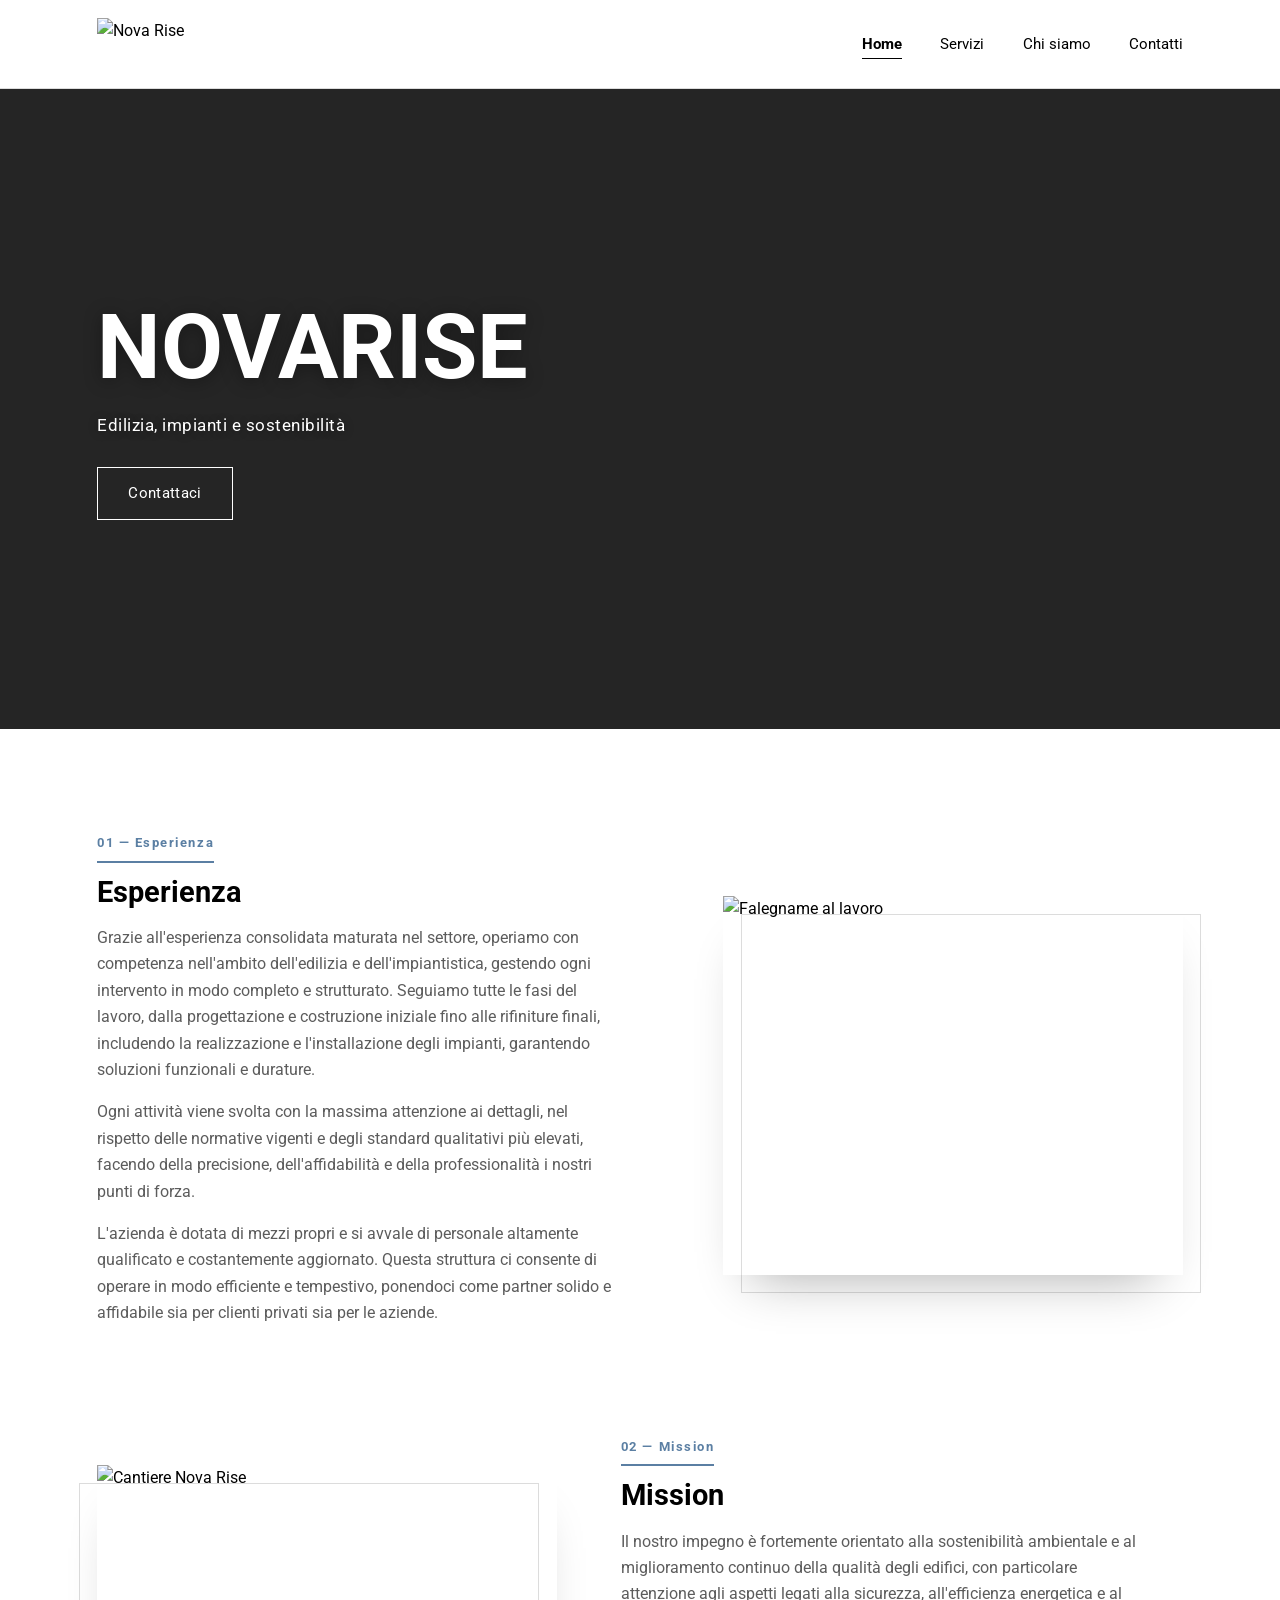
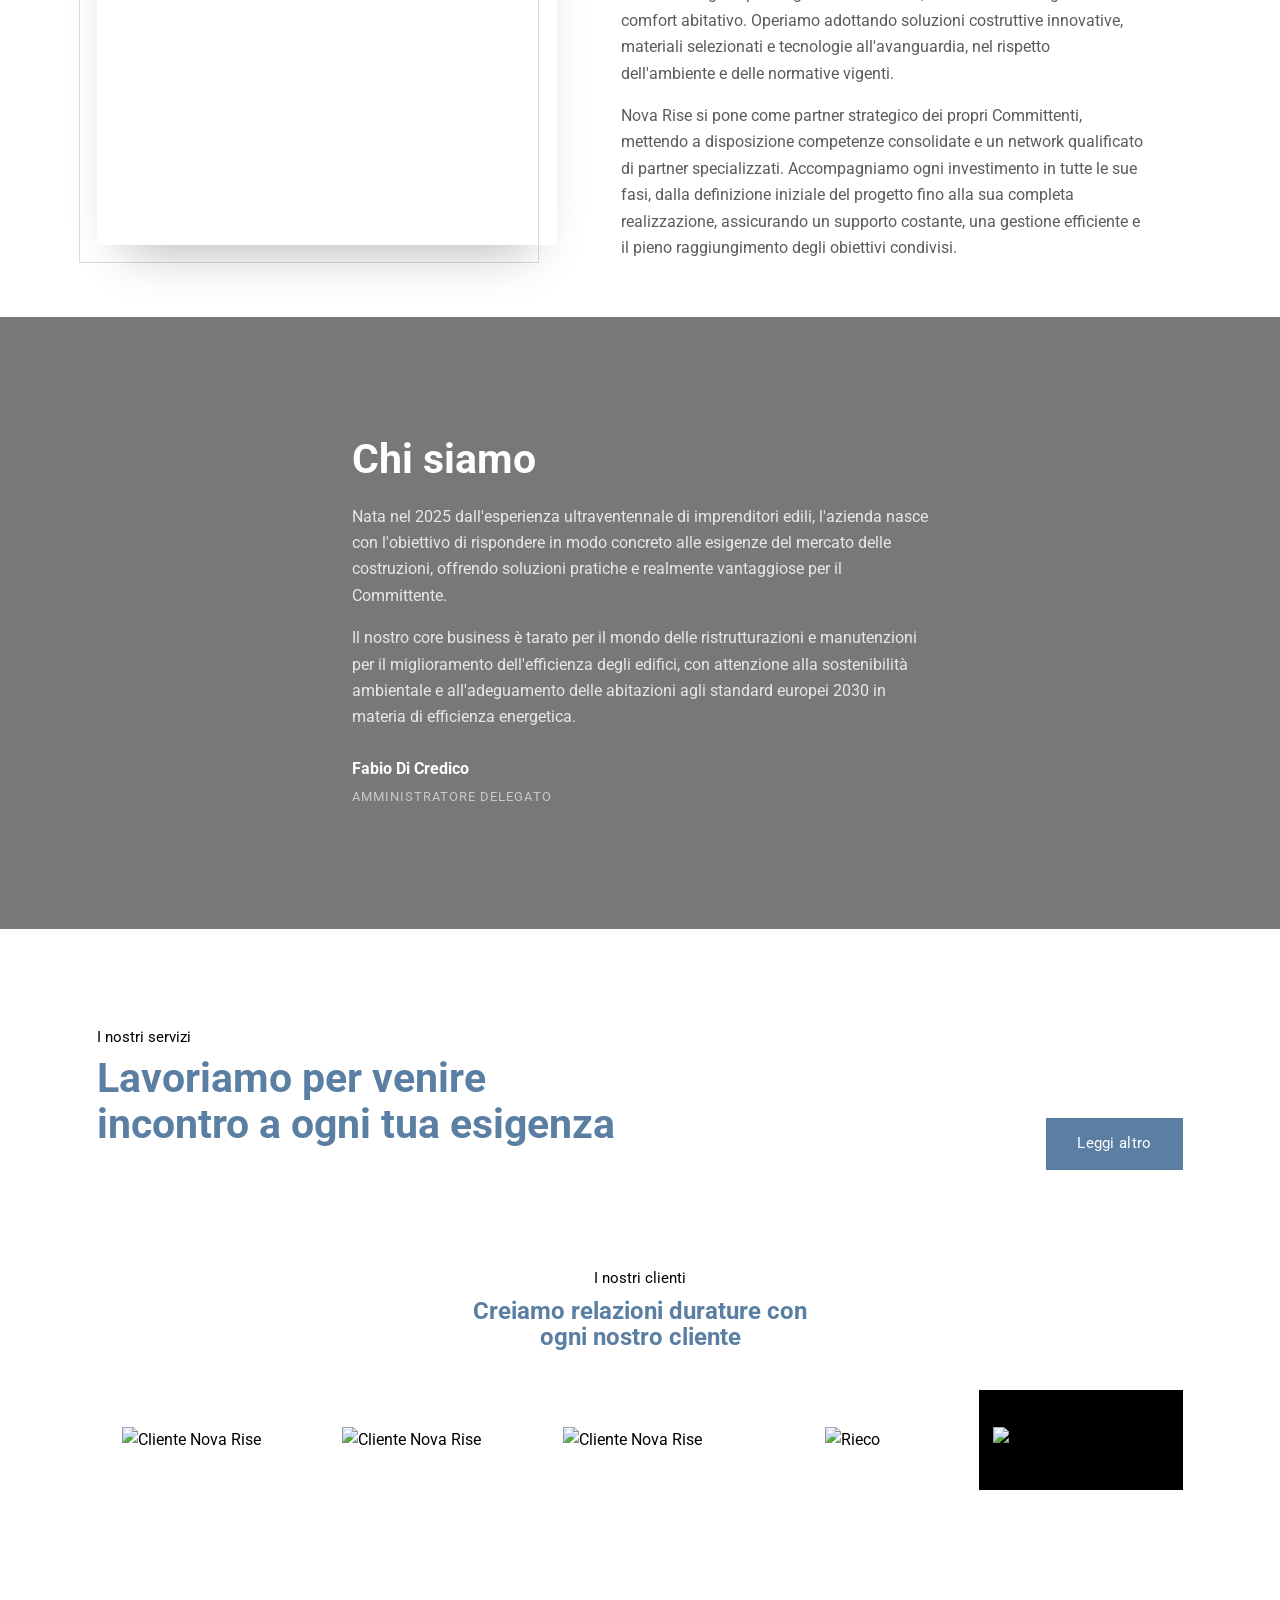
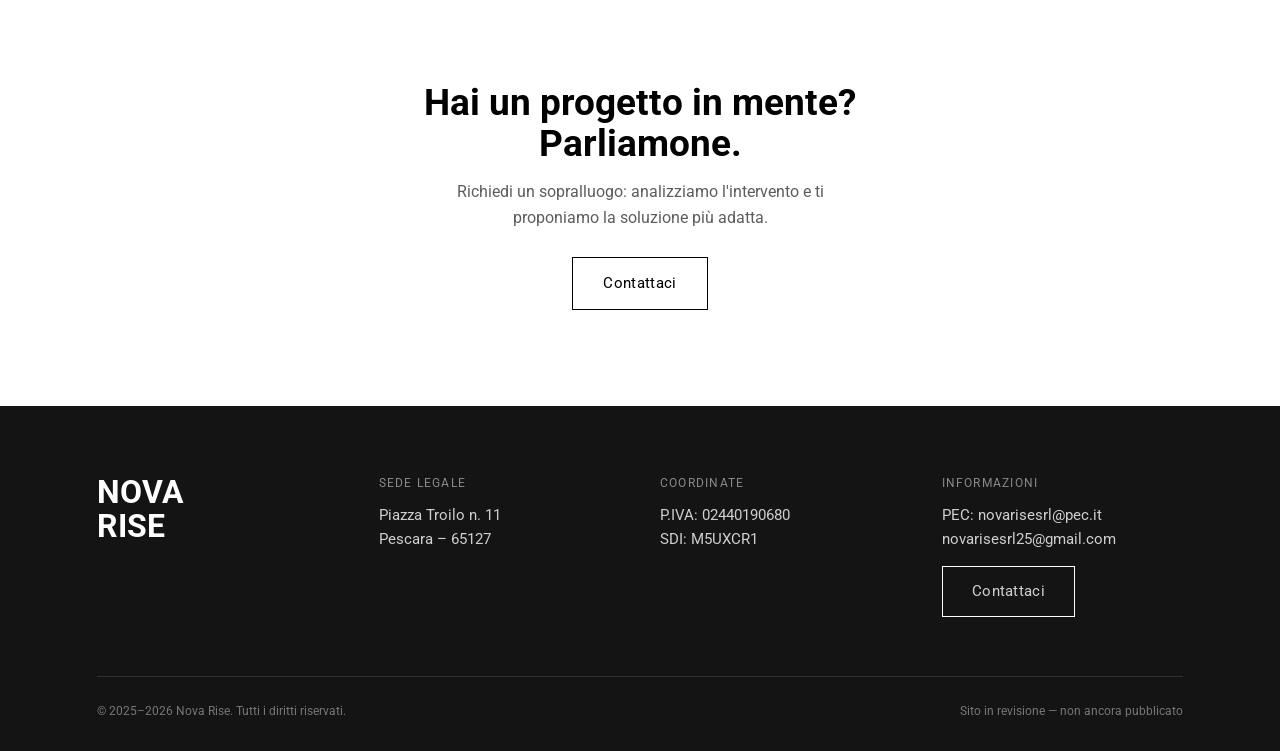
==== index.html @ 77ae51e1 "Estetica piu' curata per Esperienza/Mission: cornice, proporzioni uniformi, numerazione" ====
<!doctype html>
<html lang="it">
<head>
<meta charset="UTF-8">
<meta name="viewport" content="width=device-width, initial-scale=1">
<title>Nova Rise | Edilizia, impianti e sostenibilità</title>
<meta name="description" content="Nova Rise: edilizia, impiantistica e sostenibilità a Pescara. Costruzione, ristrutturazione ed efficientamento energetico per privati e aziende.">
<link rel="preconnect" href="https://fonts.googleapis.com">
<link rel="preconnect" href="https://fonts.gstatic.com" crossorigin>
<link href="https://fonts.googleapis.com/css2?family=Roboto:wght@400;500;700&display=swap" rel="stylesheet">
<link rel="stylesheet" href="style.css">
</head>
<body>

<header class="site-header">
  <div class="wrap">
    <a href="index.html" class="brand">
      <img src="https://static.wixstatic.com/media/a6a4cc_e9c2928d46764fc4b560f82ec522a209~mv2.png" alt="Nova Rise">
    </a>
    <button class="nav-toggle" aria-label="Apri menu" aria-expanded="false"><span></span></button>
    <nav class="main-nav">
      <ul>
        <li><a href="index.html" aria-current="page">Home</a></li>
        <li><a href="servizi.html">Servizi</a></li>
        <li><a href="chi-siamo.html">Chi siamo</a></li>
        <li><a href="contatti.html">Contatti</a></li>
      </ul>
    </nav>
  </div>
</header>

<section class="hero">
  <video class="hero-video" autoplay muted loop playsinline poster="https://static.wixstatic.com/media/a6a4cc_ccb86c4d4a0f4847afae18708a1dad90f000.jpg">
    <source src="https://video.wixstatic.com/video/a6a4cc_ccb86c4d4a0f4847afae18708a1dad90/1080p/mp4/file.mp4" type="video/mp4">
  </video>
  <div class="wrap reveal">
    <h1>Novarise</h1>
    <p class="lede">Edilizia, impianti e sostenibilità</p>
    <div class="cta-row">
      <a href="contatti.html" class="btn">Contattaci</a>
    </div>
  </div>
</section>

<section class="split-wrap">
  <div class="wrap">
    <div class="split reveal">
      <div class="split-copy">
        <span class="split-index">01 — Esperienza</span>
        <h2>Esperienza</h2>
        <p>Grazie all'esperienza consolidata maturata nel settore, operiamo con competenza nell'ambito dell'edilizia e dell'impiantistica, gestendo ogni intervento in modo completo e strutturato. Seguiamo tutte le fasi del lavoro, dalla progettazione e costruzione iniziale fino alle rifiniture finali, includendo la realizzazione e l'installazione degli impianti, garantendo soluzioni funzionali e durature.</p>
        <p>Ogni attività viene svolta con la massima attenzione ai dettagli, nel rispetto delle normative vigenti e degli standard qualitativi più elevati, facendo della precisione, dell'affidabilità e della professionalità i nostri punti di forza.</p>
        <p>L'azienda è dotata di mezzi propri e si avvale di personale altamente qualificato e costantemente aggiornato. Questa struttura ci consente di operare in modo efficiente e tempestivo, ponendoci come partner solido e affidabile sia per clienti privati sia per le aziende.</p>
      </div>
      <div class="split-media">
        <img src="https://static.wixstatic.com/media/9ca58cf2de1745e4a1a47f52a3de3609.jpg" alt="Falegname al lavoro" loading="lazy">
      </div>
    </div>
    <div class="split reverse reveal">
      <div class="split-copy">
        <span class="split-index">02 — Mission</span>
        <h2>Mission</h2>
        <p>Il nostro impegno è fortemente orientato alla sostenibilità ambientale e al miglioramento continuo della qualità degli edifici, con particolare attenzione agli aspetti legati alla sicurezza, all'efficienza energetica e al comfort abitativo. Operiamo adottando soluzioni costruttive innovative, materiali selezionati e tecnologie all'avanguardia, nel rispetto dell'ambiente e delle normative vigenti.</p>
        <p>Nova Rise si pone come partner strategico dei propri Committenti, mettendo a disposizione competenze consolidate e un network qualificato di partner specializzati. Accompagniamo ogni investimento in tutte le sue fasi, dalla definizione iniziale del progetto fino alla sua completa realizzazione, assicurando un supporto costante, una gestione efficiente e il pieno raggiungimento degli obiettivi condivisi.</p>
      </div>
      <div class="split-media">
        <img src="https://static.wixstatic.com/media/a6a4cc_9404ad7771844ecb83a3615e6d039e3c~mv2.jpg" alt="Cantiere Nova Rise" loading="lazy">
      </div>
    </div>
  </div>
</section>

<section class="feature-photo" style="background-image:url('https://static.wixstatic.com/media/c837a6_eb05560eb8764160936d511f9cb1af73~mv2.jpg');">
  <div class="wrap reveal">
    <h2>Chi siamo</h2>
    <p>Nata nel 2025 dall'esperienza ultraventennale di imprenditori edili, l'azienda nasce con l'obiettivo di rispondere in modo concreto alle esigenze del mercato delle costruzioni, offrendo soluzioni pratiche e realmente vantaggiose per il Committente.</p>
    <p>Il nostro core business è tarato per il mondo delle ristrutturazioni e manutenzioni per il miglioramento dell'efficienza degli edifici, con attenzione alla sostenibilità ambientale e all'adeguamento delle abitazioni agli standard europei 2030 in materia di efficienza energetica.</p>
    <div class="signature">
      <span class="name">Fabio Di Credico</span>
      <span class="role">Amministratore Delegato</span>
    </div>
  </div>
</section>

<section>
  <div class="wrap reveal">
    <div class="section-head-row">
      <div class="section-head">
        <p class="eyebrow-label">I nostri servizi</p>
        <h2 class="heading-blue">Lavoriamo per venire incontro a ogni tua esigenza</h2>
      </div>
      <a href="servizi.html" class="btn btn-blue">Leggi altro</a>
    </div>
  </div>
</section>

<section style="padding-top:0; text-align:center;">
  <div class="wrap reveal">
    <p class="eyebrow-label">I nostri clienti</p>
    <h2 class="heading-blue" style="margin:0 auto 1.6em;">Creiamo relazioni durature con ogni nostro cliente</h2>
    <div class="clients-row">
      <div class="client-logo"><img src="https://static.wixstatic.com/media/a6a4cc_248277e8c84a4498a6c83b224e5c8892~mv2.png" alt="Cliente Nova Rise" loading="lazy"></div>
      <div class="client-logo"><img src="https://static.wixstatic.com/media/a6a4cc_f1ad9183816f40d7a142a573e03d1f6f~mv2.png" alt="Cliente Nova Rise" loading="lazy"></div>
      <div class="client-logo"><img src="https://static.wixstatic.com/media/a6a4cc_f2eac14b29454160b88752246894a4b5~mv2.png" alt="Cliente Nova Rise" loading="lazy"></div>
      <div class="client-logo"><img src="https://static.wixstatic.com/media/a6a4cc_2c6eab89b8d04f1dba37502bc6636712~mv2.png" alt="Rieco" loading="lazy"></div>
      <div class="client-logo" style="background:#000; padding:8px;"><img src="https://static.wixstatic.com/media/a6a4cc_edb9b06f40254c2ca8b006fa8c5c20a1~mv2.png" alt="Mastino System Verux" loading="lazy"></div>
    </div>
  </div>
</section>

<section class="cta-band">
  <div class="wrap reveal">
    <h2>Hai un progetto in mente? Parliamone.</h2>
    <p>Richiedi un sopralluogo: analizziamo l'intervento e ti proponiamo la soluzione più adatta.</p>
    <a href="contatti.html" class="btn">Contattaci</a>
  </div>
</section>

<footer class="site-footer">
  <div class="wrap">
    <div class="foot-top">
      <div>
        <p class="wordmark">NOVA<br>RISE</p>
      </div>
      <div>
        <h4>Sede legale</h4>
        <p>Piazza Troilo n. 11<br>Pescara – 65127</p>
      </div>
      <div>
        <h4>Coordinate</h4>
        <p>P.IVA: 02440190680<br>SDI: M5UXCR1</p>
      </div>
      <div>
        <h4>Informazioni</h4>
        <p><a href="mailto:novarisesrl@pec.it">PEC: novarisesrl@pec.it</a><br>
        <a href="mailto:novarisesrl25@gmail.com">novarisesrl25@gmail.com</a></p>
        <p style="margin-top:1em;"><a href="contatti.html" class="btn btn-light">Contattaci</a></p>
      </div>
    </div>
    <div class="bottom">
      <span>© 2025–2026 Nova Rise. Tutti i diritti riservati.</span>
      <span>Sito in revisione — non ancora pubblicato</span>
    </div>
  </div>
</footer>

<script src="script.js"></script>
</body>
</html>
---- style.css ----
/* =========================================================
   NOVA RISE — replica fedele dello stile del sito Wix originale
   Bianco/nero, fotografico, bottoni outline sottili
   ========================================================= */
:root{
  --bg:      #FFFFFF;
  --dark:    #141414;   /* sezioni fotografiche scure / footer */
  --ink:     #000000;
  --gray:    #5c5c5c;
  --gray-lt: #8c8c8c;
  --line:    #000000;
  --line-lt: #dcdcdc;
  --blue:    #5b7fa3;

  --font: 'Roboto', Arial, Helvetica, sans-serif;
  --maxw: 1150px;
}

*{box-sizing:border-box;}
html{scroll-behavior:smooth;}
body{
  margin:0;
  background:var(--bg);
  color:var(--ink);
  font-family:var(--font);
  font-size:16px;
  line-height:1.65;
  -webkit-font-smoothing:antialiased;
}
img{max-width:100%;display:block;}
a{color:inherit;}
h1,h2,h3,h4{
  font-family:var(--font);
  font-weight:700;
  line-height:1.12;
  margin:0 0 .5em;
}
p{margin:0 0 1em; color:var(--gray);}
.wrap{max-width:var(--maxw);margin:0 auto;padding:0 32px;}

@media (prefers-reduced-motion: reduce){
  html{scroll-behavior:auto;}
  *{animation-duration:.001ms !important; transition-duration:.001ms !important;}
}

/* ---------- buttons (thin outline, no radius) ---------- */
.btn{
  display:inline-block;
  font-family:var(--font);
  font-size:.95rem;
  text-decoration:none;
  padding:.85em 2em;
  border:1px solid var(--ink);
  color:var(--ink);
  background:transparent;
  letter-spacing:.02em;
  transition:background .2s ease, color .2s ease;
}
.btn:hover{background:var(--ink); color:#fff;}
.btn-light{border-color:#fff; color:#fff;}
.btn-light:hover{background:#fff; color:var(--ink);}

/* ---------- header ---------- */
.site-header{
  position:sticky; top:0; z-index:50;
  background:#fff;
  border-bottom:1px solid var(--line-lt);
}
.site-header .wrap{
  display:flex; align-items:center; justify-content:space-between;
  height:88px;
}
.brand{display:flex; align-items:center; text-decoration:none;}
.brand img{height:52px; width:auto;}

nav.main-nav ul{
  list-style:none; display:flex; gap:2.4em; margin:0; padding:0;
}
nav.main-nav a{
  text-decoration:none;
  font-size:.95rem;
  color:var(--ink);
  position:relative;
  padding-bottom:4px;
}
nav.main-nav a[aria-current="page"]{ font-weight:700; }
nav.main-nav a::after{
  content:"";
  position:absolute; left:0; right:100%; bottom:-2px; height:1px;
  background:var(--ink);
  transition:right .25s ease;
}
nav.main-nav a:hover::after,
nav.main-nav a[aria-current="page"]::after{ right:0; }

.nav-toggle{
  display:none;
  background:none;border:1px solid var(--line-lt);
  width:44px;height:44px;
  align-items:center;justify-content:center;
  cursor:pointer;
}
.nav-toggle span,.nav-toggle span::before,.nav-toggle span::after{
  content:"";display:block;width:20px;height:1.5px;background:var(--ink);
  position:relative;
}
.nav-toggle span::before{position:absolute; top:-6px;}
.nav-toggle span::after{position:absolute; top:6px;}

@media (max-width:860px){
  nav.main-nav{
    position:fixed; inset:88px 0 0 0; background:#fff;
    transform:translateY(-110%); transition:transform .28s ease;
    padding:2em 32px; border-top:1px solid var(--line-lt);
  }
  nav.main-nav.open{transform:translateY(0);}
  nav.main-nav ul{flex-direction:column; gap:1.6em;}
  nav.main-nav a{font-size:1.15rem;}
  .nav-toggle{display:flex;}
}

/* ---------- hero (video, text overlay) ---------- */
.hero{
  position:relative;
  min-height:640px;
  display:flex; align-items:center;
  overflow:hidden;
  background:#333 center/cover;
}
.hero-video{
  position:absolute; inset:0; width:100%; height:100%;
  object-fit:cover; z-index:0;
}
.hero::after{
  content:"";
  position:absolute; inset:0;
  background:rgba(0,0,0,.28);
  z-index:1;
}
.hero .wrap{position:relative; z-index:2; width:100%;}
.hero h1{
  font-size:clamp(2.8rem,7vw,6.5rem);
  text-transform:uppercase;
  margin-bottom:.15em;
  color:#fff;
  text-shadow:0 2px 18px rgba(0,0,0,.35);
}
.hero .lede{
  color:#fff;
  font-size:1.05rem;
  letter-spacing:.03em;
  max-width:40ch;
  margin-bottom:1.6em;
  text-shadow:0 1px 10px rgba(0,0,0,.35);
}
.hero .cta-row{display:flex; gap:1em; flex-wrap:wrap;}
.hero .btn{border-color:#fff; color:#fff;}
.hero .btn:hover{background:#fff; color:var(--ink);}

/* ---------- section shell ---------- */
section{padding:96px 0;}
.section-head{max-width:60ch; margin-bottom:1.4em;}
.section-head h2{font-size:clamp(1.9rem,3.2vw,2.6rem);}

/* two-col text + photo (Esperienza / Mission) */
.split-wrap{padding:100px 0 40px;}
.split{
  display:grid; grid-template-columns:1.1fr .9fr; gap:64px; align-items:center;
  margin-bottom:90px;
}
.split:last-child{margin-bottom:0;}
.split.reverse{grid-template-columns:.9fr 1.1fr;}
.split.reverse .split-copy{order:2;}
.split.reverse .split-media{order:1;}
.split-copy .split-index{
  display:inline-block; font-size:.8rem; letter-spacing:.12em; color:var(--blue);
  font-weight:700; margin-bottom:1em;
  padding-bottom:.6em; border-bottom:2px solid var(--blue);
}
.split-copy h2{font-size:1.8rem; margin-bottom:.6em;}
.split-copy p{max-width:58ch;}
.split-media{position:relative;}
.split-media::before{
  content:"";
  position:absolute;
  top:18px; left:18px; right:-18px; bottom:-18px;
  border:1px solid var(--line-lt);
  z-index:0;
}
.split.reverse .split-media::before{ left:-18px; right:18px; }
.split-media img{
  position:relative; z-index:1;
  width:100%;
  aspect-ratio:4/3.3;
  object-fit:cover;
  box-shadow:0 30px 50px -28px rgba(0,0,0,.32);
}
@media (max-width:860px){
  .split-media::before{top:14px; left:14px; right:-14px; bottom:-14px;}
  .split.reverse .split-media::before{left:-14px; right:14px;}
}

@media (max-width:860px){
  .split, .split.reverse{grid-template-columns:1fr; gap:28px; margin-bottom:56px;}
  .split.reverse .split-copy, .split.reverse .split-media{order:initial;}
  .split-media img{aspect-ratio:4/3;}
}

/* full-bleed dark photo section (Chi siamo teaser) */
.feature-photo{
  position:relative;
  background-size:cover; background-position:center;
  color:#fff;
  padding:120px 0;
}
.feature-photo::before{
  content:"";
  position:absolute; inset:0;
  background:rgba(10,10,10,.55);
}
.feature-photo .wrap{position:relative; z-index:2; max-width:640px;}
.feature-photo h2{color:#fff; font-size:clamp(1.9rem,3.2vw,2.6rem);}
.feature-photo p{color:#e7e7e7;}
.feature-photo .signature{margin-top:1.6em;}
.feature-photo .signature .name{font-weight:700; display:block;}
.feature-photo .signature .role{font-size:.8rem; letter-spacing:.08em; color:#c9c9c9; text-transform:uppercase;}

/* servizi teaser / list */
.section-head-row{
  display:flex; justify-content:space-between; align-items:flex-end; gap:28px; flex-wrap:wrap;
}
.eyebrow-label{font-size:.95rem; color:var(--ink); margin:0 0 .4em;}
.heading-blue{color:var(--blue); max-width:24ch; margin:0;}
.btn-blue{background:var(--blue); border-color:var(--blue); color:#fff; white-space:nowrap;}
.btn-blue:hover{background:#fff; color:var(--blue);}
.link-more{
  text-decoration:underline; text-underline-offset:4px; font-weight:700; color:var(--ink);
}

.services-list{display:grid; gap:0;}
.services-list .item{
  padding:26px 0; border-top:1px solid var(--line-lt);
}
.services-list .item:last-child{border-bottom:1px solid var(--line-lt);}
.services-list .item .idx{font-size:.8rem; color:var(--gray-lt); display:block; margin-bottom:.4em;}
.services-list .item p{color:var(--ink); max-width:70ch; margin:0;}

/* clienti */
.clients-row{
  display:flex; flex-wrap:wrap; align-items:center; justify-content:space-between; gap:32px; width:100%;
}
.clients-row .client-logo{
  flex:1 1 0;
  min-width:140px;
  height:100px;
  display:flex; align-items:center; justify-content:center;
}
.clients-row .client-logo img{
  max-width:100%; max-height:100%; width:auto; height:auto; object-fit:contain;
}
@media (max-width:760px){
  .clients-row{justify-content:center;}
  .clients-row .client-logo{flex:0 0 auto; width:45%;}
}

/* ---------- team (chi siamo) ---------- */
.team-block{
  display:grid; grid-template-columns:.9fr 1.1fr; gap:60px; align-items:center;
  padding:56px 0; border-top:1px solid var(--line-lt);
}
.team-block:first-of-type{border-top:none;}
.team-block .photo{position:relative;}
.team-block .photo img{width:100%; aspect-ratio:4/3.3; object-fit:cover;}
.team-block .li-badge{
  position:absolute; right:-14px; bottom:-14px;
  width:44px;height:44px; border-radius:50%;
  background:#fff; border:1px solid var(--line-lt);
  display:flex; align-items:center; justify-content:center;
}
.team-block .li-badge img{width:18px; height:18px;}
.team-block .role{font-size:.78rem; letter-spacing:.08em; text-transform:uppercase; color:var(--gray-lt); margin-bottom:.3em;}
.team-block h3{font-size:1.5rem; margin-bottom:.5em;}
.team-block p{max-width:52ch;}
@media (max-width:760px){.team-block{grid-template-columns:1fr; gap:28px;}}

/* ---------- contatti ---------- */
.contact-grid{display:grid; grid-template-columns:.85fr 1.15fr; gap:70px;}
.info-list{list-style:none; margin:1.8em 0 0; padding:0; display:grid; gap:1.5em;}
.info-list .label{display:block; font-size:.78rem; text-transform:uppercase; letter-spacing:.08em; color:var(--gray-lt); margin-bottom:.3em;}
.info-list a{text-decoration:none;}
.info-list a:hover{text-decoration:underline;}

form.contact-form{display:grid; gap:1.6em;}
.form-row{display:grid; grid-template-columns:1fr 1fr; gap:1.6em;}
.contact-form label{font-size:.85rem; color:var(--gray-lt); display:block; margin-bottom:.4em;}
.contact-form input,.contact-form textarea{
  width:100%; border:none; border-bottom:1px solid var(--line-lt); background:transparent;
  padding:.6em 0; font-family:var(--font); font-size:1rem; color:var(--ink);
}
.contact-form input:focus,.contact-form textarea:focus{
  outline:none; border-bottom-color:var(--ink);
}
.contact-form textarea{min-height:110px; resize:vertical;}
.contact-form button{
  justify-self:start; cursor:pointer; font-family:var(--font); font-size:.95rem;
  background:var(--ink); color:#fff; border:1px solid var(--ink);
  padding:.9em 2.4em;
}
.contact-form button:hover{background:#fff; color:var(--ink);}
.form-note{font-size:.82rem; color:var(--gray-lt); margin-top:.6em;}
@media (max-width:760px){.contact-grid{grid-template-columns:1fr;} .form-row{grid-template-columns:1fr;}}

/* ---------- CTA band ---------- */
.cta-band{text-align:center;}
.cta-band h2{font-size:clamp(1.7rem,3vw,2.3rem); max-width:26ch; margin:0 auto .4em;}
.cta-band p{max-width:50ch; margin:0 auto 1.6em;}

/* ---------- footer ---------- */
footer.site-footer{
  background:var(--dark); color:#cfcfcf; padding:70px 0 30px;
}
footer.site-footer .foot-top{
  display:grid; grid-template-columns:1fr 1fr 1fr 1fr; gap:40px; padding-bottom:44px;
  border-bottom:1px solid #333; align-items:start;
}
footer.site-footer .wordmark{font-size:2rem; font-weight:700; color:#fff; line-height:1.05; margin:0;}
footer.site-footer h4{
  font-size:.78rem; text-transform:uppercase; letter-spacing:.1em; color:#8a8a8a; margin-bottom:1em; font-weight:400;
}
footer.site-footer p, footer.site-footer a{color:#cfcfcf; font-size:.92rem; text-decoration:none;}
footer.site-footer a:hover{color:#fff; text-decoration:underline;}
footer.site-footer .bottom{
  display:flex; justify-content:space-between; padding-top:24px; font-size:.78rem; color:#777;
  flex-wrap:wrap; gap:.5em;
}
@media (max-width:860px){footer.site-footer .foot-top{grid-template-columns:1fr 1fr; gap:32px;}}
@media (max-width:520px){footer.site-footer .foot-top{grid-template-columns:1fr;}}

/* ---------- reveal on scroll ---------- */
.reveal{opacity:0; transform:translateY(16px); transition:opacity .6s ease, transform .6s ease;}
.reveal.in{opacity:1; transform:translateY(0);}

/* ---------- inner page hero (no photo) ---------- */
.page-hero{padding:70px 0 40px; border-bottom:1px solid var(--line-lt);}
.page-hero h1{font-size:clamp(2.2rem,4.2vw,3.2rem);}
.page-hero .lede{color:var(--gray); max-width:60ch; font-size:1.05rem;}

/* ---------- servizi: griglia a card con icone ---------- */
.services-section{background:#f5f5f5;}
.services-section .section-head{text-align:center; max-width:none; margin:0 auto 3em;}
.services-grid{
  display:grid; grid-template-columns:repeat(3,1fr); gap:32px;
}
.service-card{
  background:#fff; padding:44px 30px; text-align:center;
  box-shadow:0 1px 3px rgba(0,0,0,.07);
}
.service-card svg{width:52px; height:52px; color:var(--blue); margin:0 auto 22px; display:block;}
.service-card p{color:var(--ink); margin:0; max-width:34ch; margin-left:auto; margin-right:auto;}
@media (max-width:900px){.services-grid{grid-template-columns:repeat(2,1fr);}}
@media (max-width:600px){.services-grid{grid-template-columns:1fr;}}
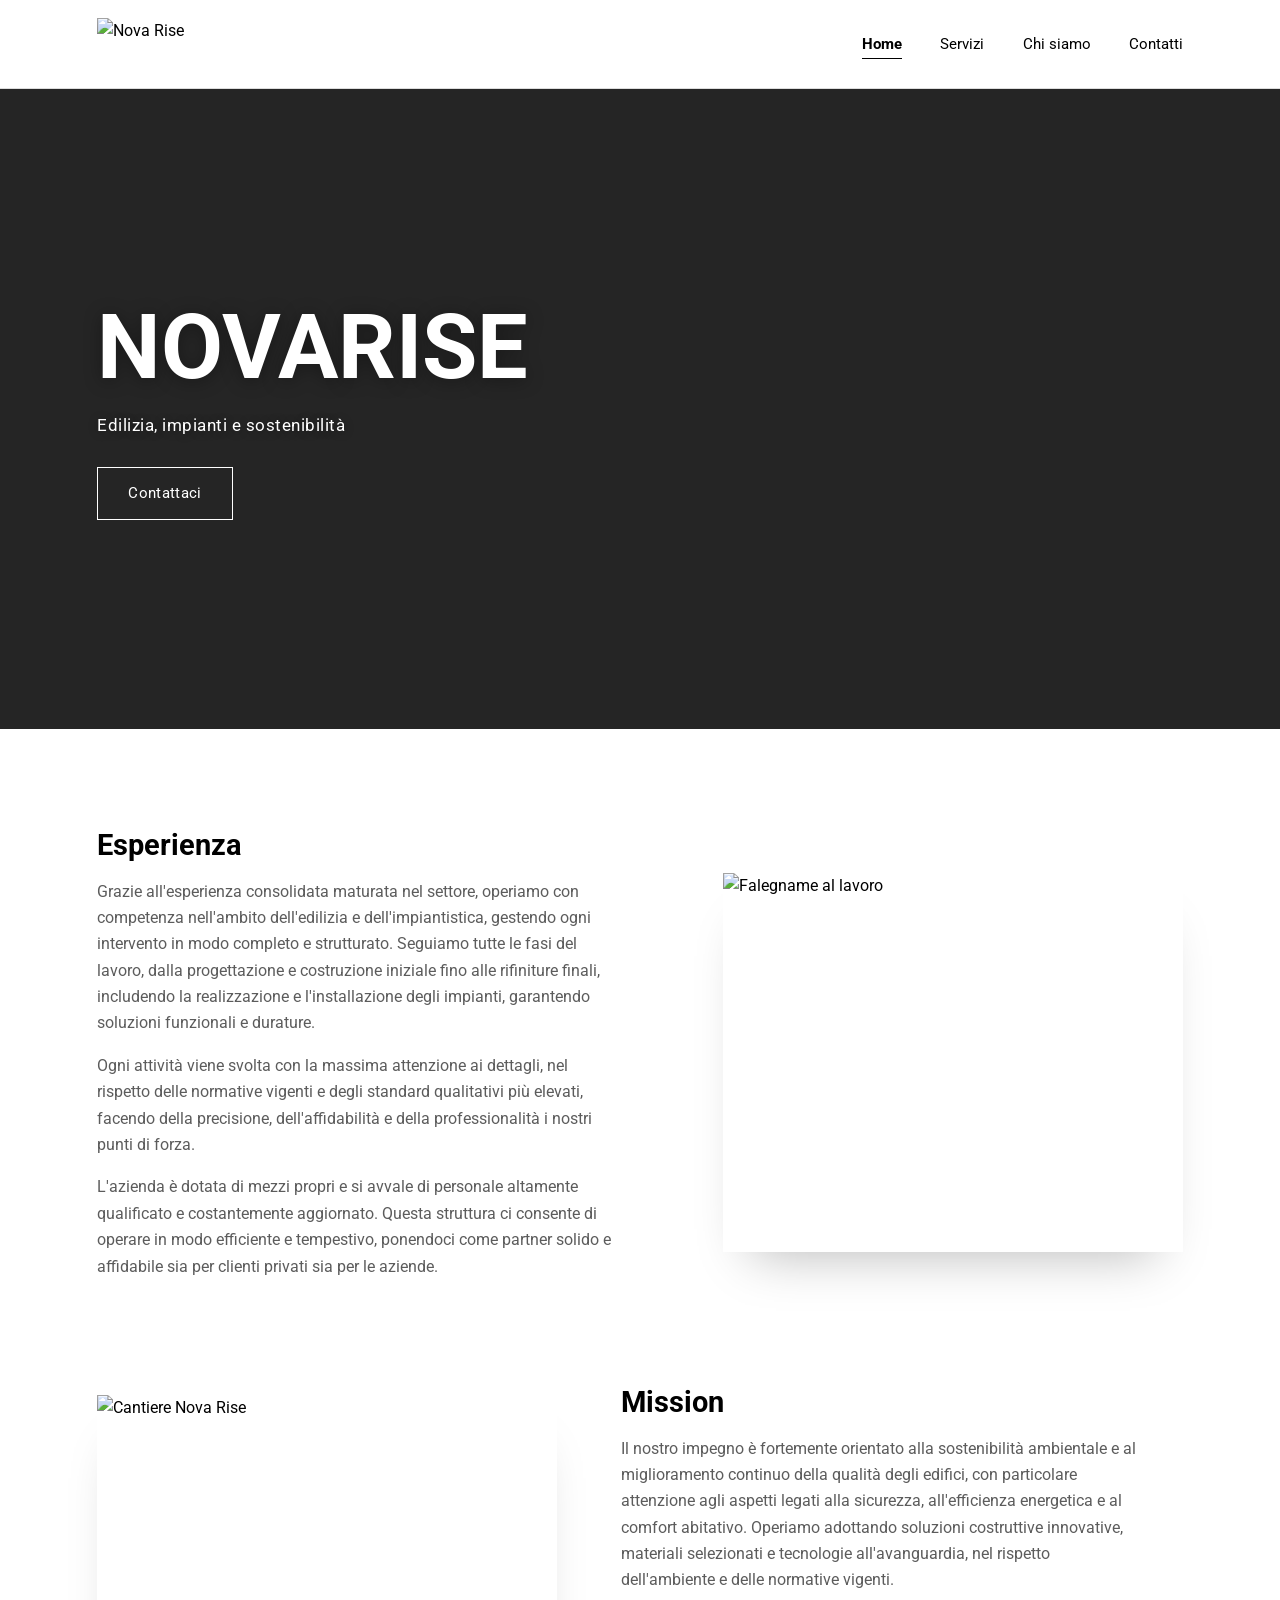
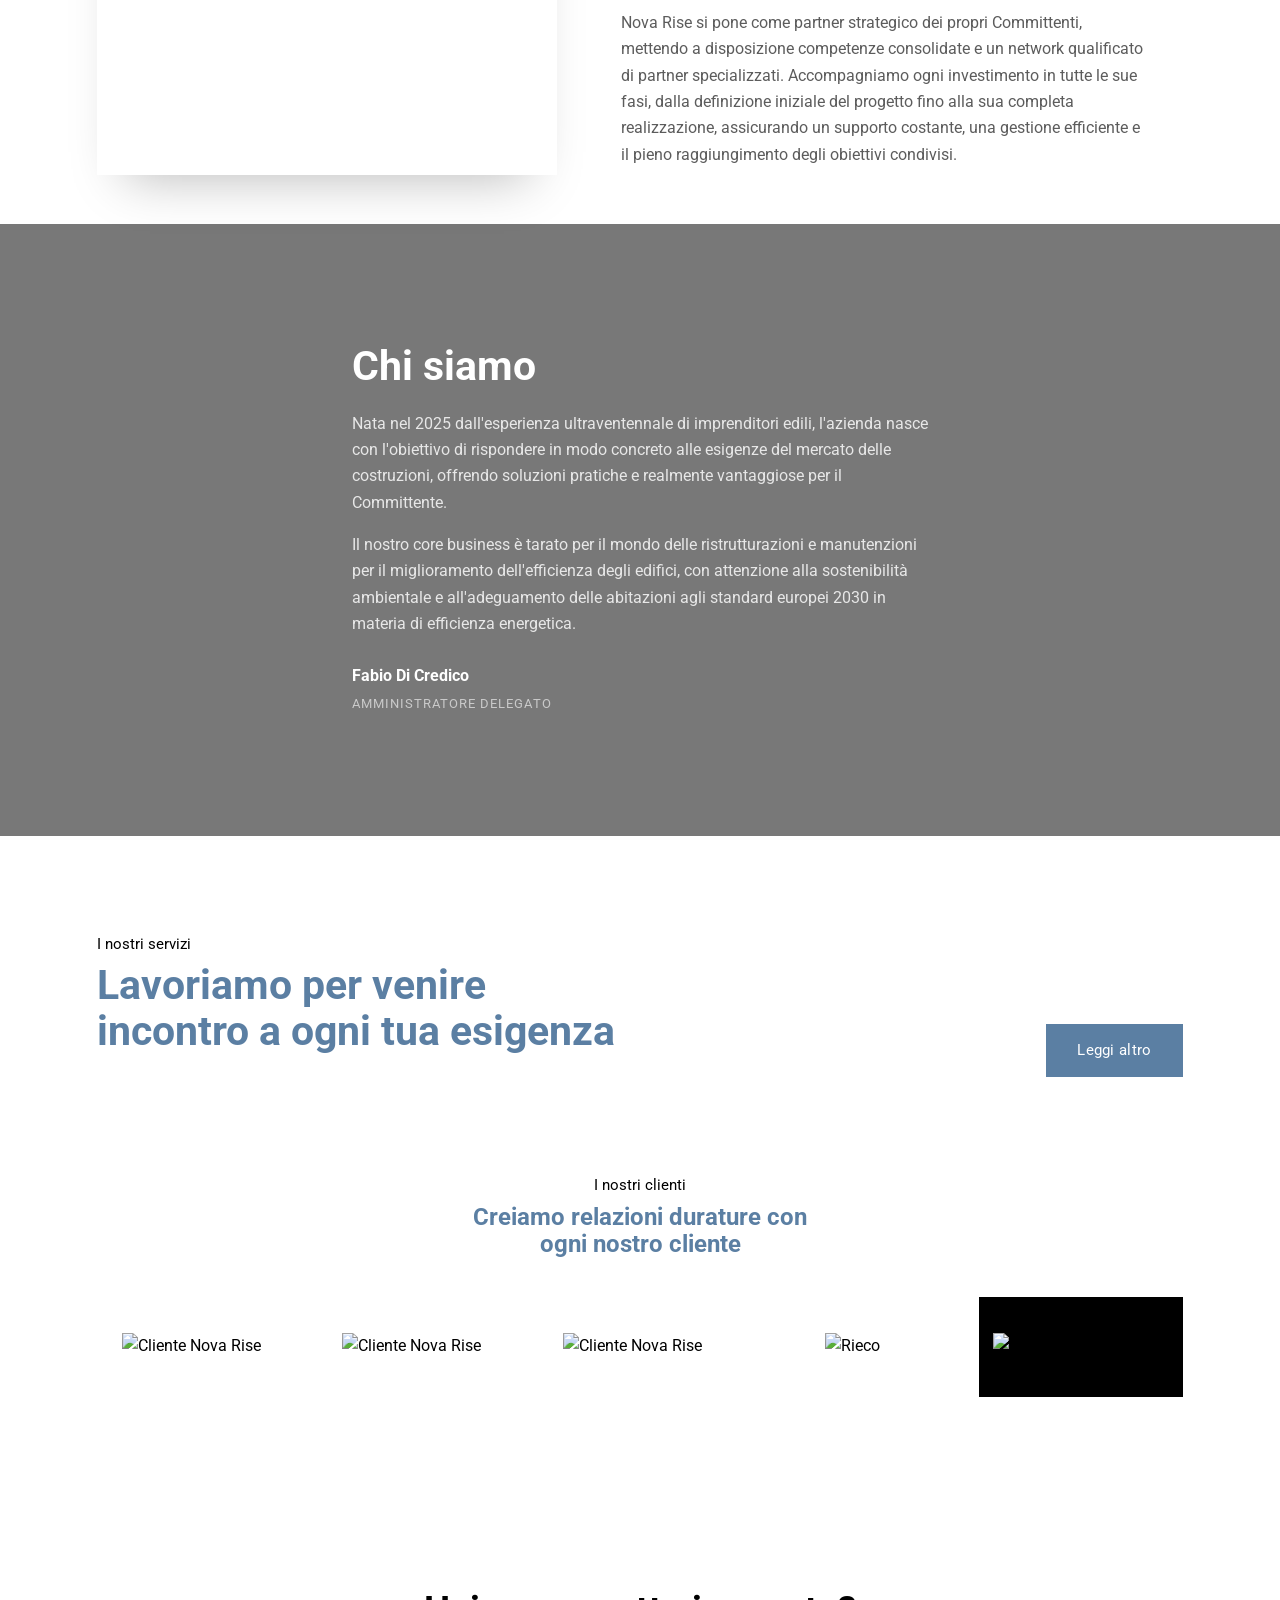
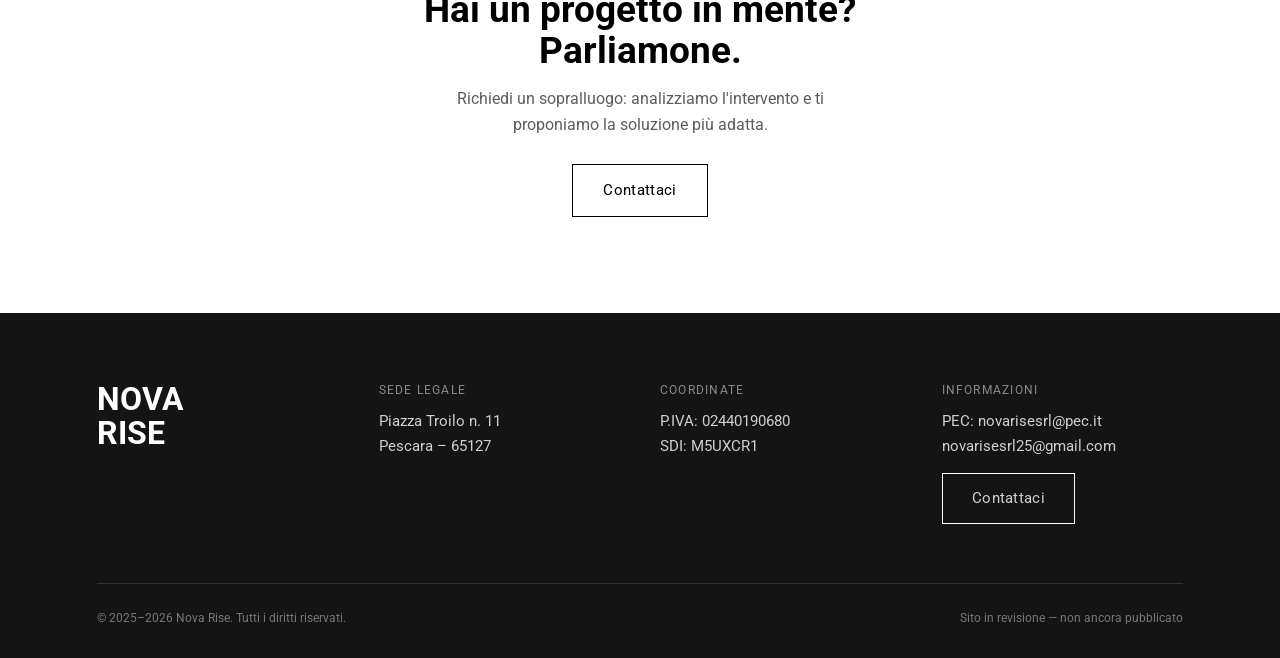
==== commit 03966193: "Foto Esperienza/Mission: animazione fade+zoom su scroll e hover, tolte etichette numerate" ====
--- a/index.html
+++ b/index.html
@@ -46,7 +46,6 @@
   <div class="wrap">
     <div class="split reveal">
       <div class="split-copy">
-        <span class="split-index">01 — Esperienza</span>
         <h2>Esperienza</h2>
         <p>Grazie all'esperienza consolidata maturata nel settore, operiamo con competenza nell'ambito dell'edilizia e dell'impiantistica, gestendo ogni intervento in modo completo e strutturato. Seguiamo tutte le fasi del lavoro, dalla progettazione e costruzione iniziale fino alle rifiniture finali, includendo la realizzazione e l'installazione degli impianti, garantendo soluzioni funzionali e durature.</p>
         <p>Ogni attività viene svolta con la massima attenzione ai dettagli, nel rispetto delle normative vigenti e degli standard qualitativi più elevati, facendo della precisione, dell'affidabilità e della professionalità i nostri punti di forza.</p>
@@ -58,7 +57,6 @@
     </div>
     <div class="split reverse reveal">
       <div class="split-copy">
-        <span class="split-index">02 — Mission</span>
         <h2>Mission</h2>
         <p>Il nostro impegno è fortemente orientato alla sostenibilità ambientale e al miglioramento continuo della qualità degli edifici, con particolare attenzione agli aspetti legati alla sicurezza, all'efficienza energetica e al comfort abitativo. Operiamo adottando soluzioni costruttive innovative, materiali selezionati e tecnologie all'avanguardia, nel rispetto dell'ambiente e delle normative vigenti.</p>
         <p>Nova Rise si pone come partner strategico dei propri Committenti, mettendo a disposizione competenze consolidate e un network qualificato di partner specializzati. Accompagniamo ogni investimento in tutte le sue fasi, dalla definizione iniziale del progetto fino alla sua completa realizzazione, assicurando un supporto costante, una gestione efficiente e il pieno raggiungimento degli obiettivi condivisi.</p>
--- a/style.css
+++ b/style.css
@@ -172,32 +172,27 @@
 .split.reverse{grid-template-columns:.9fr 1.1fr;}
 .split.reverse .split-copy{order:2;}
 .split.reverse .split-media{order:1;}
-.split-copy .split-index{
-  display:inline-block; font-size:.8rem; letter-spacing:.12em; color:var(--blue);
-  font-weight:700; margin-bottom:1em;
-  padding-bottom:.6em; border-bottom:2px solid var(--blue);
-}
 .split-copy h2{font-size:1.8rem; margin-bottom:.6em;}
 .split-copy p{max-width:58ch;}
-.split-media{position:relative;}
-.split-media::before{
-  content:"";
-  position:absolute;
-  top:18px; left:18px; right:-18px; bottom:-18px;
-  border:1px solid var(--line-lt);
-  z-index:0;
-}
-.split.reverse .split-media::before{ left:-18px; right:18px; }
+.split-media{
+  overflow:hidden;
+  box-shadow:0 30px 50px -28px rgba(0,0,0,.28);
+}
 .split-media img{
-  position:relative; z-index:1;
   width:100%;
   aspect-ratio:4/3.3;
   object-fit:cover;
-  box-shadow:0 30px 50px -28px rgba(0,0,0,.32);
-}
-@media (max-width:860px){
-  .split-media::before{top:14px; left:14px; right:-14px; bottom:-14px;}
-  .split.reverse .split-media::before{left:-14px; right:14px;}
+  display:block;
+  transform:scale(1.09);
+  opacity:0;
+  transition:transform 1.3s cubic-bezier(.16,1,.3,1), opacity 1s ease;
+}
+.split.reveal.in .split-media img{
+  opacity:1;
+  transform:scale(1);
+}
+.split-media:hover img{
+  transform:scale(1.06);
 }
 
 @media (max-width:860px){
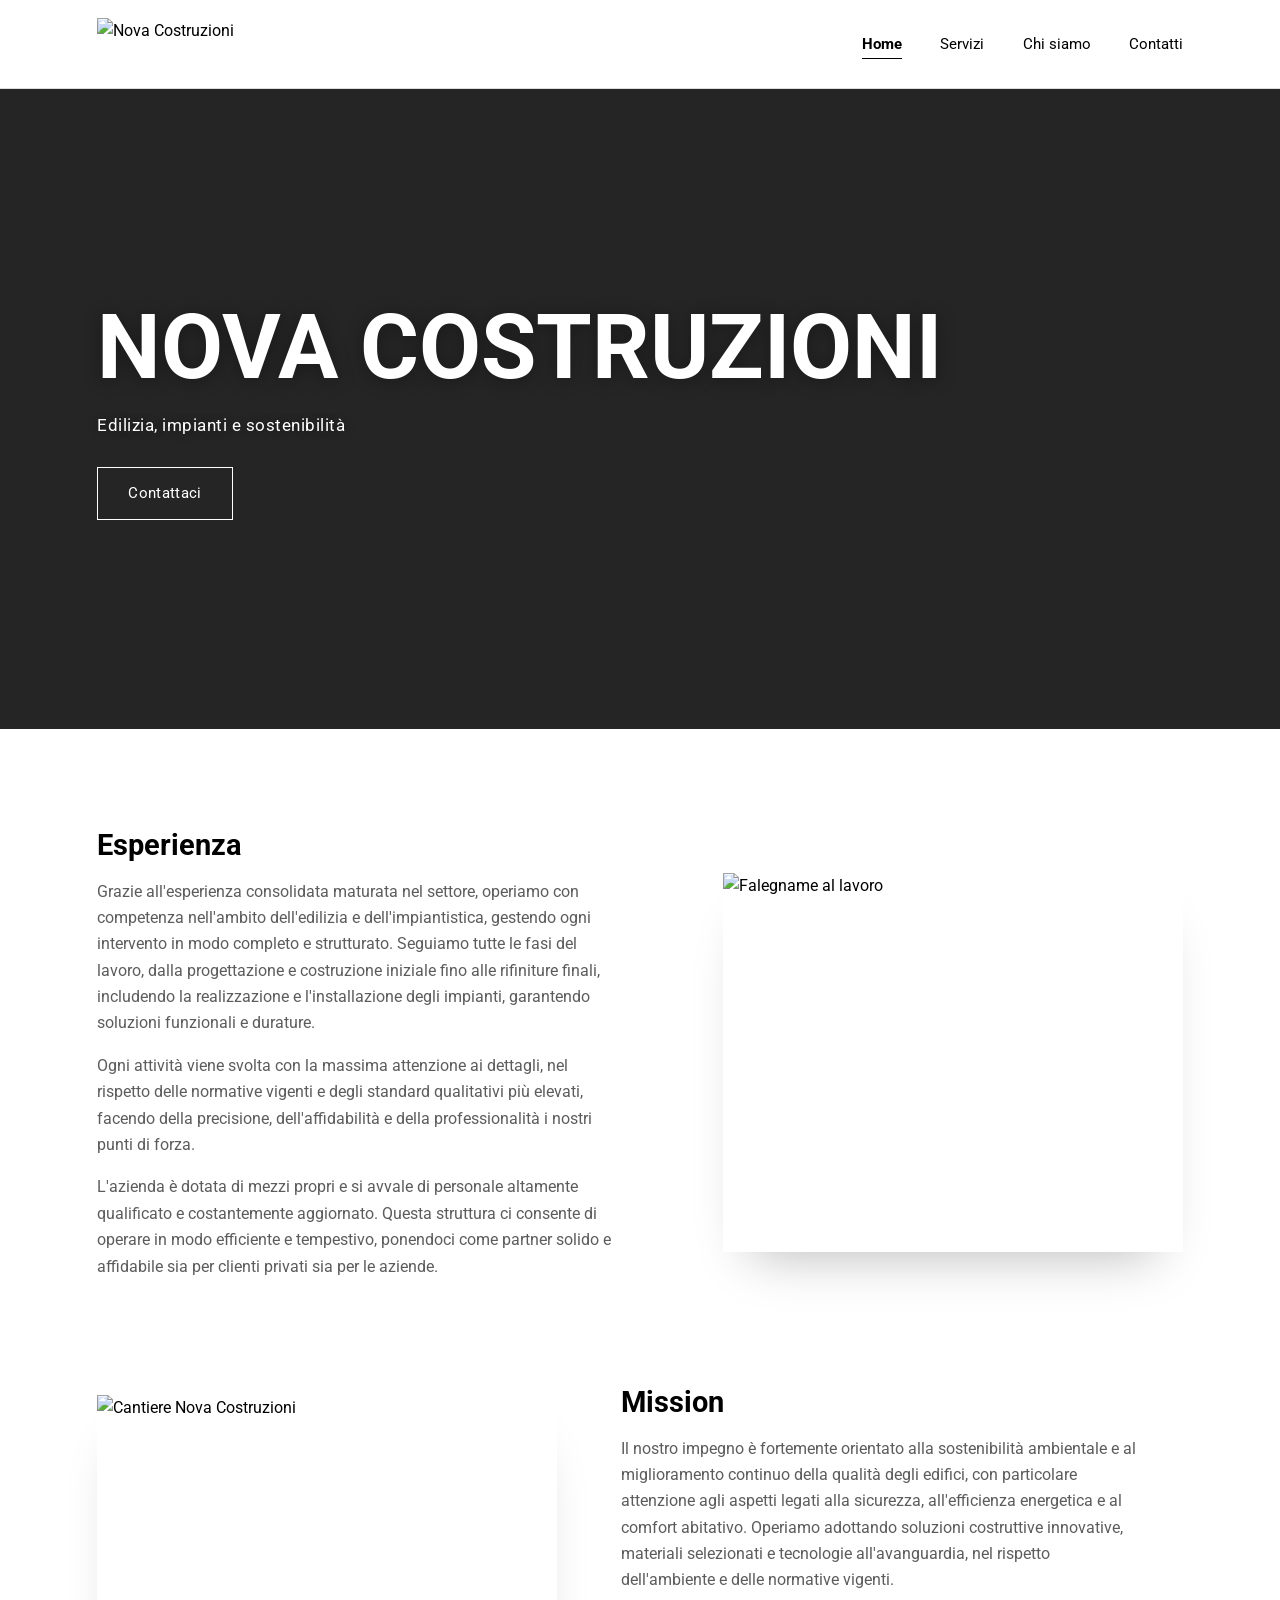
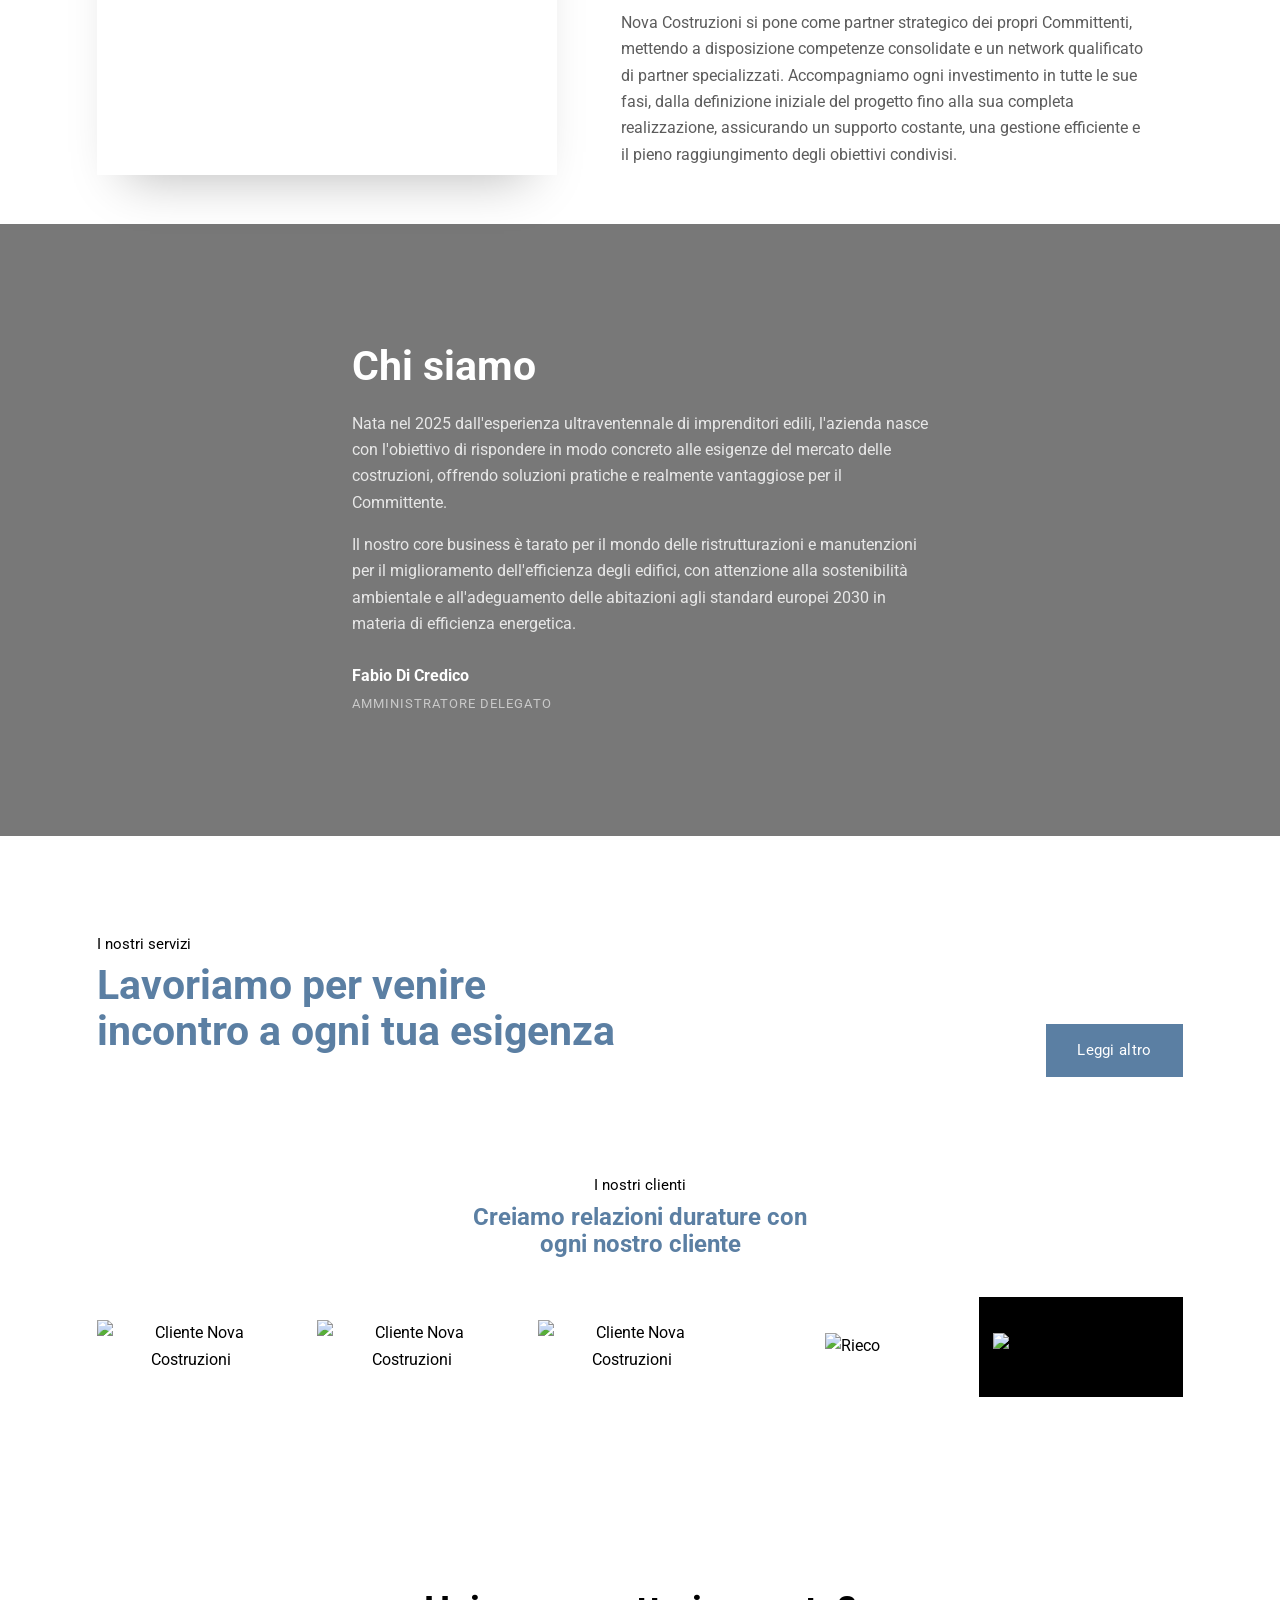
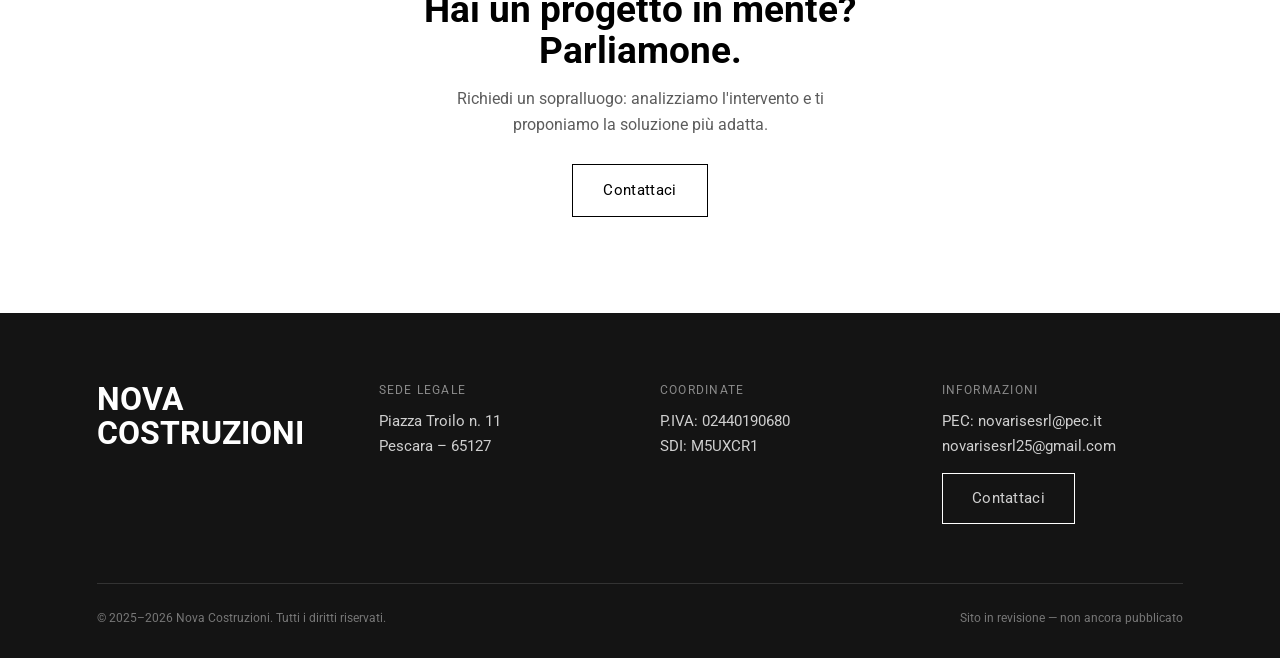
==== commit 70f55c8e: "Rebranding: Nova Rise -> Nova Costruzioni" ====
--- a/index.html
+++ b/index.html
@@ -3,8 +3,8 @@
 <head>
 <meta charset="UTF-8">
 <meta name="viewport" content="width=device-width, initial-scale=1">
-<title>Nova Rise | Edilizia, impianti e sostenibilità</title>
-<meta name="description" content="Nova Rise: edilizia, impiantistica e sostenibilità a Pescara. Costruzione, ristrutturazione ed efficientamento energetico per privati e aziende.">
+<title>Nova Costruzioni | Edilizia, impianti e sostenibilità</title>
+<meta name="description" content="Nova Costruzioni: edilizia, impiantistica e sostenibilità a Pescara. Costruzione, ristrutturazione ed efficientamento energetico per privati e aziende.">
 <link rel="preconnect" href="https://fonts.googleapis.com">
 <link rel="preconnect" href="https://fonts.gstatic.com" crossorigin>
 <link href="https://fonts.googleapis.com/css2?family=Roboto:wght@400;500;700&display=swap" rel="stylesheet">
@@ -15,7 +15,7 @@
 <header class="site-header">
   <div class="wrap">
     <a href="index.html" class="brand">
-      <img src="https://static.wixstatic.com/media/a6a4cc_e9c2928d46764fc4b560f82ec522a209~mv2.png" alt="Nova Rise">
+      <img src="https://static.wixstatic.com/media/a6a4cc_e9c2928d46764fc4b560f82ec522a209~mv2.png" alt="Nova Costruzioni">
     </a>
     <button class="nav-toggle" aria-label="Apri menu" aria-expanded="false"><span></span></button>
     <nav class="main-nav">
@@ -34,7 +34,7 @@
     <source src="https://video.wixstatic.com/video/a6a4cc_ccb86c4d4a0f4847afae18708a1dad90/1080p/mp4/file.mp4" type="video/mp4">
   </video>
   <div class="wrap reveal">
-    <h1>Novarise</h1>
+    <h1>Nova Costruzioni</h1>
     <p class="lede">Edilizia, impianti e sostenibilità</p>
     <div class="cta-row">
       <a href="contatti.html" class="btn">Contattaci</a>
@@ -59,10 +59,10 @@
       <div class="split-copy">
         <h2>Mission</h2>
         <p>Il nostro impegno è fortemente orientato alla sostenibilità ambientale e al miglioramento continuo della qualità degli edifici, con particolare attenzione agli aspetti legati alla sicurezza, all'efficienza energetica e al comfort abitativo. Operiamo adottando soluzioni costruttive innovative, materiali selezionati e tecnologie all'avanguardia, nel rispetto dell'ambiente e delle normative vigenti.</p>
-        <p>Nova Rise si pone come partner strategico dei propri Committenti, mettendo a disposizione competenze consolidate e un network qualificato di partner specializzati. Accompagniamo ogni investimento in tutte le sue fasi, dalla definizione iniziale del progetto fino alla sua completa realizzazione, assicurando un supporto costante, una gestione efficiente e il pieno raggiungimento degli obiettivi condivisi.</p>
+        <p>Nova Costruzioni si pone come partner strategico dei propri Committenti, mettendo a disposizione competenze consolidate e un network qualificato di partner specializzati. Accompagniamo ogni investimento in tutte le sue fasi, dalla definizione iniziale del progetto fino alla sua completa realizzazione, assicurando un supporto costante, una gestione efficiente e il pieno raggiungimento degli obiettivi condivisi.</p>
       </div>
       <div class="split-media">
-        <img src="https://static.wixstatic.com/media/a6a4cc_9404ad7771844ecb83a3615e6d039e3c~mv2.jpg" alt="Cantiere Nova Rise" loading="lazy">
+        <img src="https://static.wixstatic.com/media/a6a4cc_9404ad7771844ecb83a3615e6d039e3c~mv2.jpg" alt="Cantiere Nova Costruzioni" loading="lazy">
       </div>
     </div>
   </div>
@@ -97,9 +97,9 @@
     <p class="eyebrow-label">I nostri clienti</p>
     <h2 class="heading-blue" style="margin:0 auto 1.6em;">Creiamo relazioni durature con ogni nostro cliente</h2>
     <div class="clients-row">
-      <div class="client-logo"><img src="https://static.wixstatic.com/media/a6a4cc_248277e8c84a4498a6c83b224e5c8892~mv2.png" alt="Cliente Nova Rise" loading="lazy"></div>
-      <div class="client-logo"><img src="https://static.wixstatic.com/media/a6a4cc_f1ad9183816f40d7a142a573e03d1f6f~mv2.png" alt="Cliente Nova Rise" loading="lazy"></div>
-      <div class="client-logo"><img src="https://static.wixstatic.com/media/a6a4cc_f2eac14b29454160b88752246894a4b5~mv2.png" alt="Cliente Nova Rise" loading="lazy"></div>
+      <div class="client-logo"><img src="https://static.wixstatic.com/media/a6a4cc_248277e8c84a4498a6c83b224e5c8892~mv2.png" alt="Cliente Nova Costruzioni" loading="lazy"></div>
+      <div class="client-logo"><img src="https://static.wixstatic.com/media/a6a4cc_f1ad9183816f40d7a142a573e03d1f6f~mv2.png" alt="Cliente Nova Costruzioni" loading="lazy"></div>
+      <div class="client-logo"><img src="https://static.wixstatic.com/media/a6a4cc_f2eac14b29454160b88752246894a4b5~mv2.png" alt="Cliente Nova Costruzioni" loading="lazy"></div>
       <div class="client-logo"><img src="https://static.wixstatic.com/media/a6a4cc_2c6eab89b8d04f1dba37502bc6636712~mv2.png" alt="Rieco" loading="lazy"></div>
       <div class="client-logo" style="background:#000; padding:8px;"><img src="https://static.wixstatic.com/media/a6a4cc_edb9b06f40254c2ca8b006fa8c5c20a1~mv2.png" alt="Mastino System Verux" loading="lazy"></div>
     </div>
@@ -118,7 +118,7 @@
   <div class="wrap">
     <div class="foot-top">
       <div>
-        <p class="wordmark">NOVA<br>RISE</p>
+        <p class="wordmark">NOVA<br>COSTRUZIONI</p>
       </div>
       <div>
         <h4>Sede legale</h4>
@@ -136,7 +136,7 @@
       </div>
     </div>
     <div class="bottom">
-      <span>© 2025–2026 Nova Rise. Tutti i diritti riservati.</span>
+      <span>© 2025–2026 Nova Costruzioni. Tutti i diritti riservati.</span>
       <span>Sito in revisione — non ancora pubblicato</span>
     </div>
   </div>
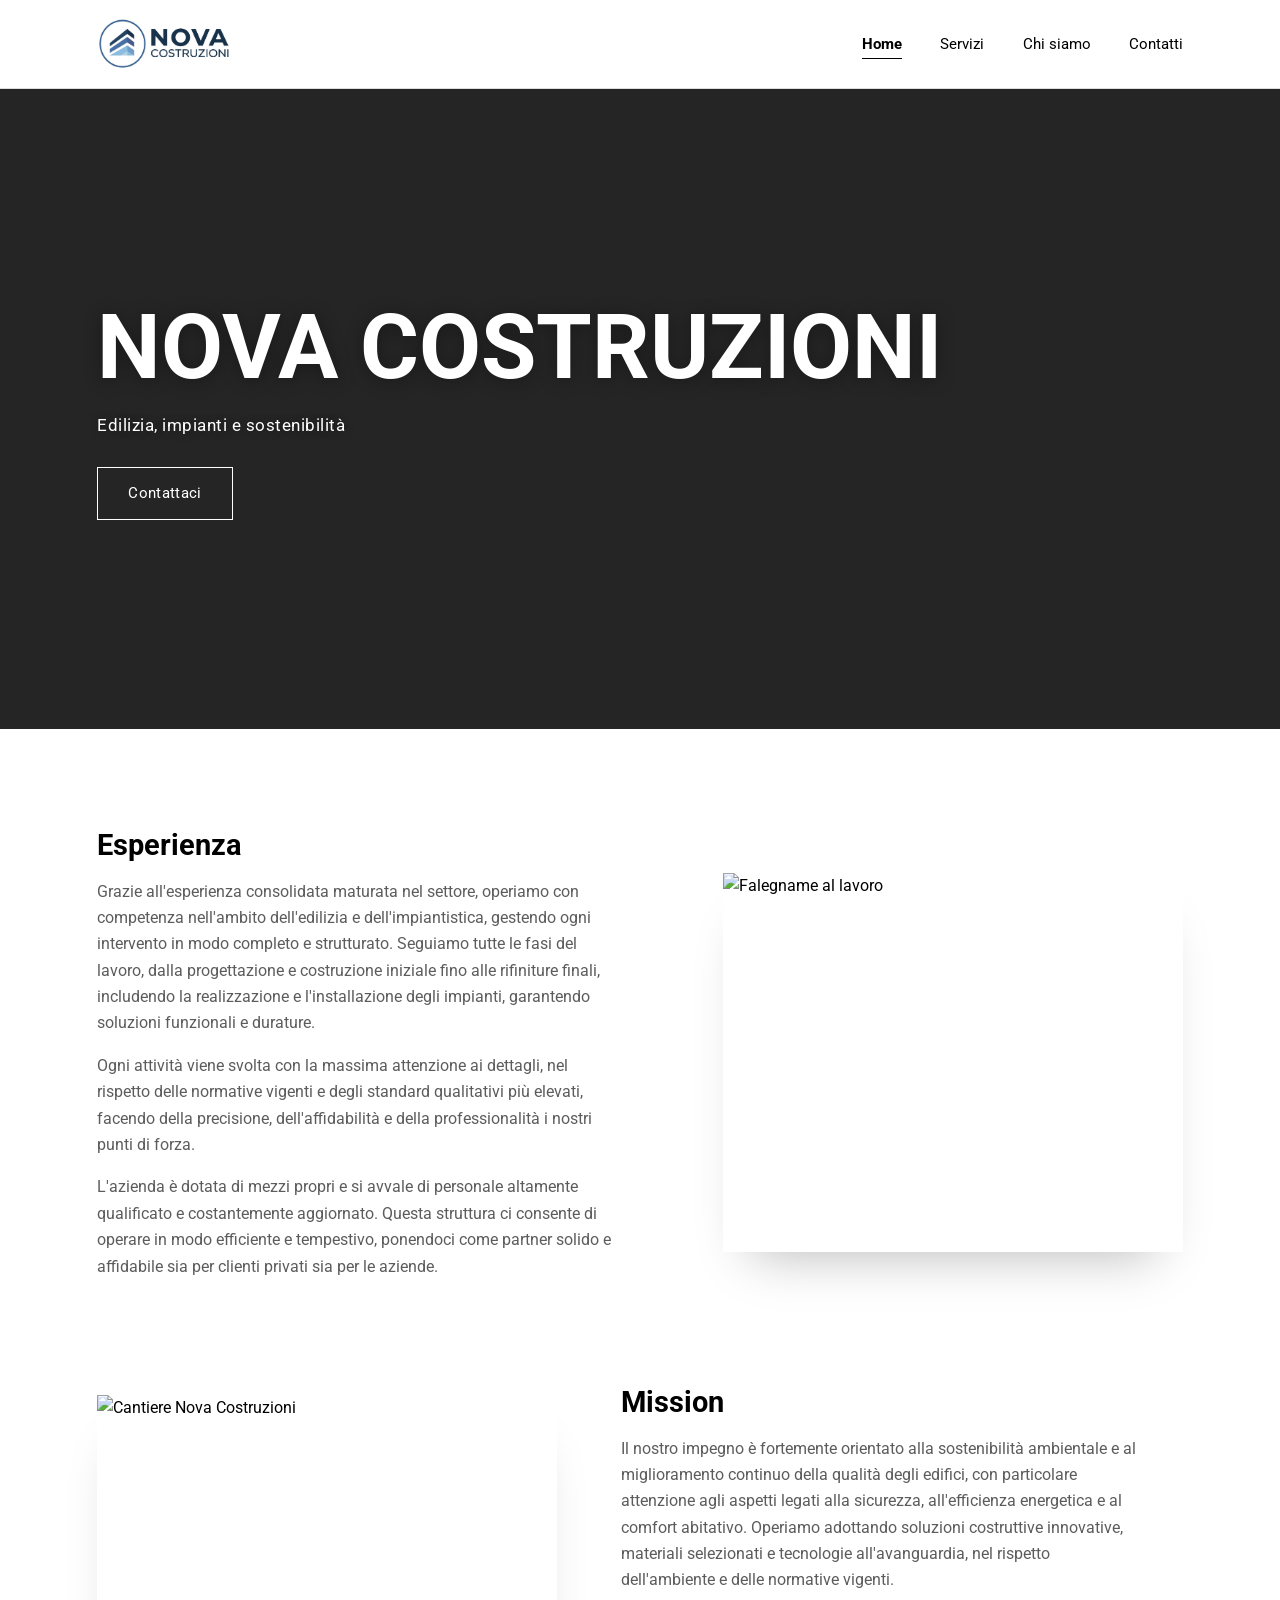
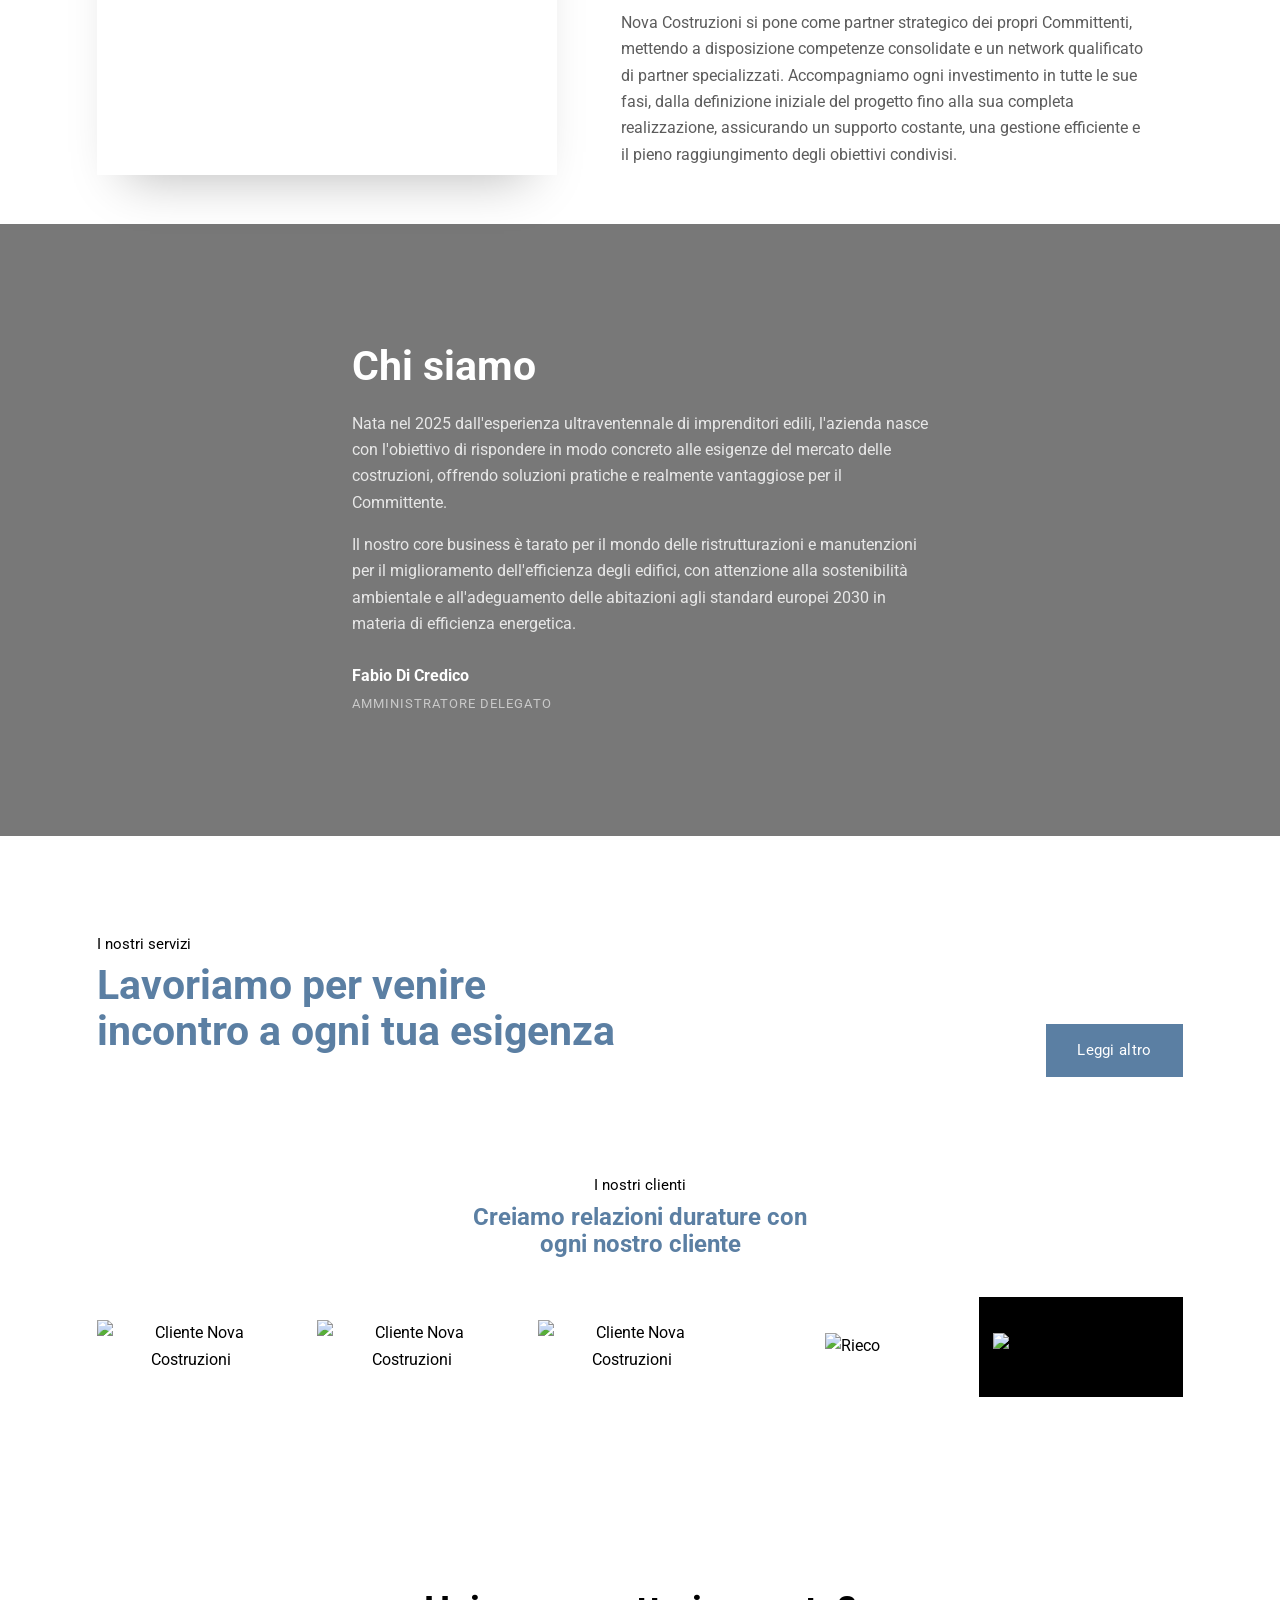
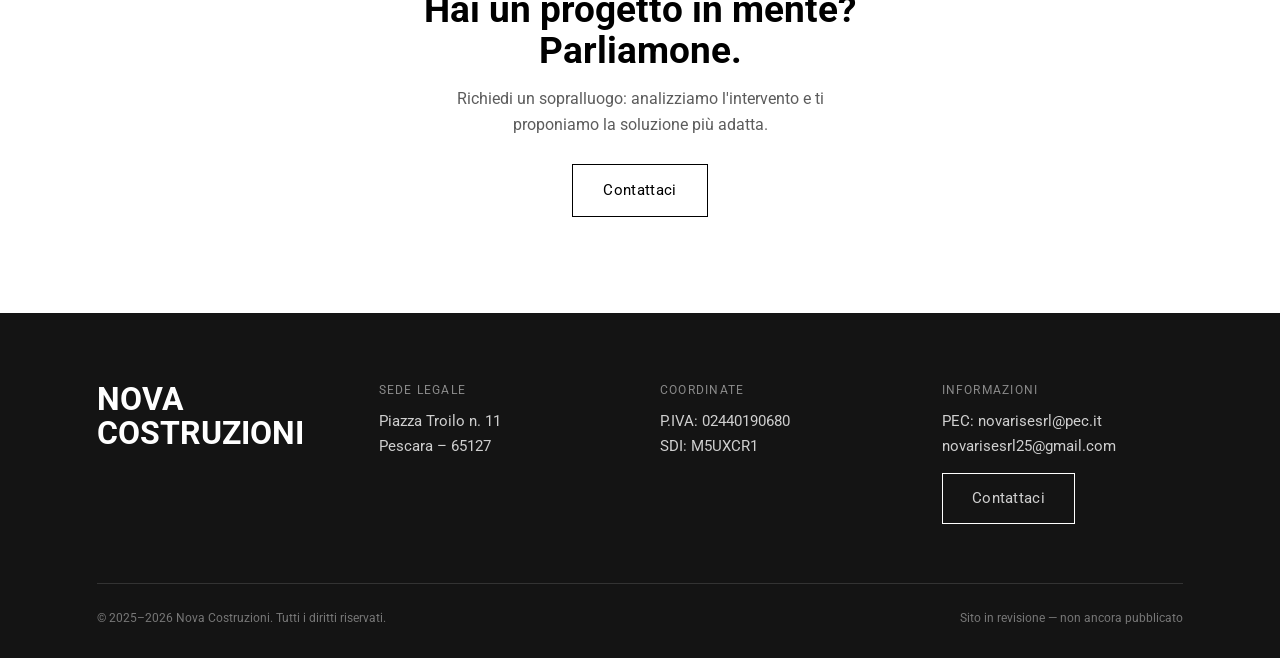
==== commit 4064e712: "Nuovo logo Nova Costruzioni nell'header" ====
--- a/index.html
+++ b/index.html
@@ -12,10 +12,16 @@
 </head>
 <body>
 
+<div id="splash">
+  <div class="splash-mark">NOVA COSTRUZIONI</div>
+  <div class="splash-sub">Edilizia · Impianti · Sostenibilità</div>
+  <div class="splash-line"></div>
+</div>
+
 <header class="site-header">
   <div class="wrap">
     <a href="index.html" class="brand">
-      <img src="https://static.wixstatic.com/media/a6a4cc_e9c2928d46764fc4b560f82ec522a209~mv2.png" alt="Nova Costruzioni">
+      <img src="images/logo.png" alt="Nova Costruzioni">
     </a>
     <button class="nav-toggle" aria-label="Apri menu" aria-expanded="false"><span></span></button>
     <nav class="main-nav">
--- a/style.css
+++ b/style.css
@@ -259,51 +259,82 @@
 }
 
 /* ---------- team (chi siamo) ---------- */
+.team-section{background:#f5f5f5;}
+.team-list{display:grid; gap:36px;}
 .team-block{
-  display:grid; grid-template-columns:.9fr 1.1fr; gap:60px; align-items:center;
-  padding:56px 0; border-top:1px solid var(--line-lt);
-}
-.team-block:first-of-type{border-top:none;}
-.team-block .photo{position:relative;}
-.team-block .photo img{width:100%; aspect-ratio:4/3.3; object-fit:cover;}
+  display:grid; grid-template-columns:.9fr 1.1fr; gap:56px; align-items:center;
+  background:#fff; padding:48px; box-shadow:0 1px 3px rgba(0,0,0,.07);
+  transition:transform .4s cubic-bezier(.2,.8,.2,1), box-shadow .4s ease;
+}
+.team-block:hover{ transform:translateY(-6px); box-shadow:0 26px 40px -24px rgba(0,0,0,.18); }
+.team-block:nth-child(even){grid-template-columns:1.1fr .9fr;}
+.team-block:nth-child(even) .photo{order:2;}
+.team-block:nth-child(even) .body{order:1;}
+.team-block .photo{
+  position:relative; overflow:hidden;
+}
+.team-block .photo img{
+  width:100%; aspect-ratio:4/3.3; object-fit:cover; display:block;
+  transform:scale(1.08); opacity:0;
+  transition:transform 1.2s cubic-bezier(.16,1,.3,1), opacity .9s ease;
+}
+.team-block.reveal.in .photo img{ opacity:1; transform:scale(1); }
+.team-block:hover .photo img{ transform:scale(1.06); }
 .team-block .li-badge{
-  position:absolute; right:-14px; bottom:-14px;
-  width:44px;height:44px; border-radius:50%;
+  position:absolute; right:16px; bottom:16px;
+  width:42px;height:42px; border-radius:50%;
   background:#fff; border:1px solid var(--line-lt);
   display:flex; align-items:center; justify-content:center;
-}
+  transition:background .3s ease, transform .3s ease;
+}
+.team-block .li-badge:hover{ background:var(--blue); transform:translateY(-3px); }
+.team-block .li-badge:hover img{ filter:brightness(0) invert(1); }
 .team-block .li-badge img{width:18px; height:18px;}
-.team-block .role{font-size:.78rem; letter-spacing:.08em; text-transform:uppercase; color:var(--gray-lt); margin-bottom:.3em;}
-.team-block h3{font-size:1.5rem; margin-bottom:.5em;}
-.team-block p{max-width:52ch;}
-@media (max-width:760px){.team-block{grid-template-columns:1fr; gap:28px;}}
+.team-block .role{font-size:.78rem; letter-spacing:.1em; text-transform:uppercase; color:var(--blue); font-weight:700; margin-bottom:.5em;}
+.team-block h3{font-size:1.6rem; margin-bottom:.6em;}
+.team-block p{max-width:50ch;}
+@media (max-width:760px){
+  .team-block, .team-block:nth-child(even){grid-template-columns:1fr; gap:24px; padding:28px;}
+  .team-block:nth-child(even) .photo, .team-block:nth-child(even) .body{order:initial;}
+}
 
 /* ---------- contatti ---------- */
-.contact-grid{display:grid; grid-template-columns:.85fr 1.15fr; gap:70px;}
-.info-list{list-style:none; margin:1.8em 0 0; padding:0; display:grid; gap:1.5em;}
-.info-list .label{display:block; font-size:.78rem; text-transform:uppercase; letter-spacing:.08em; color:var(--gray-lt); margin-bottom:.3em;}
-.info-list a{text-decoration:none;}
-.info-list a:hover{text-decoration:underline;}
-
-form.contact-form{display:grid; gap:1.6em;}
-.form-row{display:grid; grid-template-columns:1fr 1fr; gap:1.6em;}
-.contact-form label{font-size:.85rem; color:var(--gray-lt); display:block; margin-bottom:.4em;}
+.contact-grid{display:grid; grid-template-columns:.8fr 1.2fr; gap:80px;}
+.info-list{
+  list-style:none; margin:0; padding:36px 32px;
+  display:grid; gap:1.7em;
+  background:#f7f7f7; border-left:3px solid var(--blue);
+}
+.info-list li{padding:0;}
+.info-list .label{display:block; font-size:.72rem; text-transform:uppercase; letter-spacing:.1em; color:var(--blue); font-weight:700; margin-bottom:.4em;}
+.info-list a{text-decoration:none; transition:color .2s ease;}
+.info-list a:hover{color:var(--blue);}
+
+form.contact-form{display:grid; gap:1.7em;}
+.form-row{display:grid; grid-template-columns:1fr 1fr; gap:1.7em;}
+.contact-form label{font-size:.72rem; text-transform:uppercase; letter-spacing:.08em; color:var(--gray-lt); display:block; margin-bottom:.5em;}
 .contact-form input,.contact-form textarea{
   width:100%; border:none; border-bottom:1px solid var(--line-lt); background:transparent;
-  padding:.6em 0; font-family:var(--font); font-size:1rem; color:var(--ink);
+  padding:.7em 0; font-family:var(--font); font-size:1rem; color:var(--ink);
+  transition:border-color .25s ease;
 }
 .contact-form input:focus,.contact-form textarea:focus{
-  outline:none; border-bottom-color:var(--ink);
-}
-.contact-form textarea{min-height:110px; resize:vertical;}
+  outline:none; border-bottom-color:var(--blue); border-bottom-width:2px;
+}
+.contact-form textarea{min-height:120px; resize:vertical;}
 .contact-form button{
   justify-self:start; cursor:pointer; font-family:var(--font); font-size:.95rem;
   background:var(--ink); color:#fff; border:1px solid var(--ink);
-  padding:.9em 2.4em;
-}
-.contact-form button:hover{background:#fff; color:var(--ink);}
+  padding:.95em 2.6em;
+  transition:background .25s ease, color .25s ease, transform .25s ease;
+}
+.contact-form button:hover{background:var(--blue); border-color:var(--blue); color:#fff; transform:translateY(-2px);}
 .form-note{font-size:.82rem; color:var(--gray-lt); margin-top:.6em;}
-@media (max-width:760px){.contact-grid{grid-template-columns:1fr;} .form-row{grid-template-columns:1fr;}}
+@media (max-width:760px){
+  .contact-grid{grid-template-columns:1fr; gap:48px;}
+  .form-row{grid-template-columns:1fr;}
+  .info-list{padding:28px 24px;}
+}
 
 /* ---------- CTA band ---------- */
 .cta-band{text-align:center;}
@@ -343,14 +374,85 @@
 /* ---------- servizi: griglia a card con icone ---------- */
 .services-section{background:#f5f5f5;}
 .services-section .section-head{text-align:center; max-width:none; margin:0 auto 3em;}
+.services-section .heading-blue{margin:0 auto; max-width:none;}
 .services-grid{
   display:grid; grid-template-columns:repeat(3,1fr); gap:32px;
 }
 .service-card{
+  position:relative;
   background:#fff; padding:44px 30px; text-align:center;
   box-shadow:0 1px 3px rgba(0,0,0,.07);
-}
-.service-card svg{width:52px; height:52px; color:var(--blue); margin:0 auto 22px; display:block;}
-.service-card p{color:var(--ink); margin:0; max-width:34ch; margin-left:auto; margin-right:auto;}
+  overflow:hidden;
+  transition:transform .4s cubic-bezier(.2,.8,.2,1), box-shadow .4s ease, background .4s ease;
+}
+.service-card svg{width:52px; height:52px; color:var(--blue); margin:0 auto 22px; display:block; transition:transform .5s cubic-bezier(.2,.8,.2,1);}
+.service-card p{color:var(--ink); margin:0; max-width:34ch; margin-left:auto; margin-right:auto; position:relative; z-index:1;}
 @media (max-width:900px){.services-grid{grid-template-columns:repeat(2,1fr);}}
 @media (max-width:600px){.services-grid{grid-template-columns:1fr;}}
+
+/* 9 animazioni hover diverse, una per card */
+.service-card:nth-child(1):hover{ transform:translateY(-10px); box-shadow:0 24px 34px -20px rgba(0,0,0,.18); }
+
+.service-card:nth-child(2):hover svg{ transform:rotate(18deg) scale(1.12); }
+
+.service-card:nth-child(3):hover{ transform:scale(1.045); box-shadow:0 18px 30px -18px rgba(0,0,0,.16); }
+
+.service-card:nth-child(4){ border-bottom:3px solid transparent; }
+.service-card:nth-child(4):hover{ border-bottom-color:var(--blue); }
+.service-card:nth-child(4):hover svg{ transform:translateY(-4px); }
+
+.service-card:nth-child(5)::before{
+  content:""; position:absolute; inset:0; background:#eef3f8;
+  transform:scaleY(0); transform-origin:bottom; transition:transform .4s ease; z-index:0;
+}
+.service-card:nth-child(5):hover::before{ transform:scaleY(1); }
+
+.service-card:nth-child(6):hover svg{ animation:cardBounce .6s ease; }
+@keyframes cardBounce{
+  0%,100%{ transform:translateY(0); }
+  30%{ transform:translateY(-10px); }
+  55%{ transform:translateY(0); }
+  75%{ transform:translateY(-4px); }
+}
+
+.service-card:nth-child(7):hover{ transform:rotate(-1deg) scale(1.03); }
+
+.service-card:nth-child(8):hover svg{ animation:cardPulse 1s ease infinite; }
+@keyframes cardPulse{
+  0%,100%{ transform:scale(1); }
+  50%{ transform:scale(1.18); }
+}
+
+.service-card:nth-child(9){ transition:transform .4s ease, box-shadow .4s ease, background .4s ease, color .4s ease; }
+.service-card:nth-child(9):hover{ background:var(--dark); box-shadow:0 20px 32px -18px rgba(0,0,0,.3); }
+.service-card:nth-child(9):hover p{ color:#fff; }
+.service-card:nth-child(9):hover svg{ color:#fff; transform:scale(1.1); }
+
+/* ---------- splash screen di benvenuto ---------- */
+#splash{
+  position:fixed; inset:0; z-index:999;
+  background:var(--dark);
+  display:flex; flex-direction:column; align-items:center; justify-content:center;
+  transition:opacity .8s ease, visibility .8s ease;
+}
+#splash.hide{ opacity:0; visibility:hidden; pointer-events:none; }
+#splash .splash-mark{
+  font-family:var(--font); font-weight:700; font-size:clamp(1.6rem,4vw,2.4rem);
+  color:#fff; letter-spacing:.03em; text-align:center;
+  opacity:0; transform:translateY(14px);
+  animation: splashIn .9s ease forwards .15s;
+}
+#splash .splash-sub{
+  margin-top:.8em; font-size:.8rem; letter-spacing:.18em; text-transform:uppercase; color:#9a9a9a;
+  opacity:0; transform:translateY(10px);
+  animation: splashIn .9s ease forwards .45s;
+}
+#splash .splash-line{
+  width:0; height:1px; background:var(--blue); margin-top:1.5em;
+  animation: splashLine .8s ease forwards .75s;
+}
+@keyframes splashIn{ to{opacity:1; transform:translateY(0);} }
+@keyframes splashLine{ to{width:64px;} }
+@media (prefers-reduced-motion: reduce){
+  #splash{display:none;}
+}
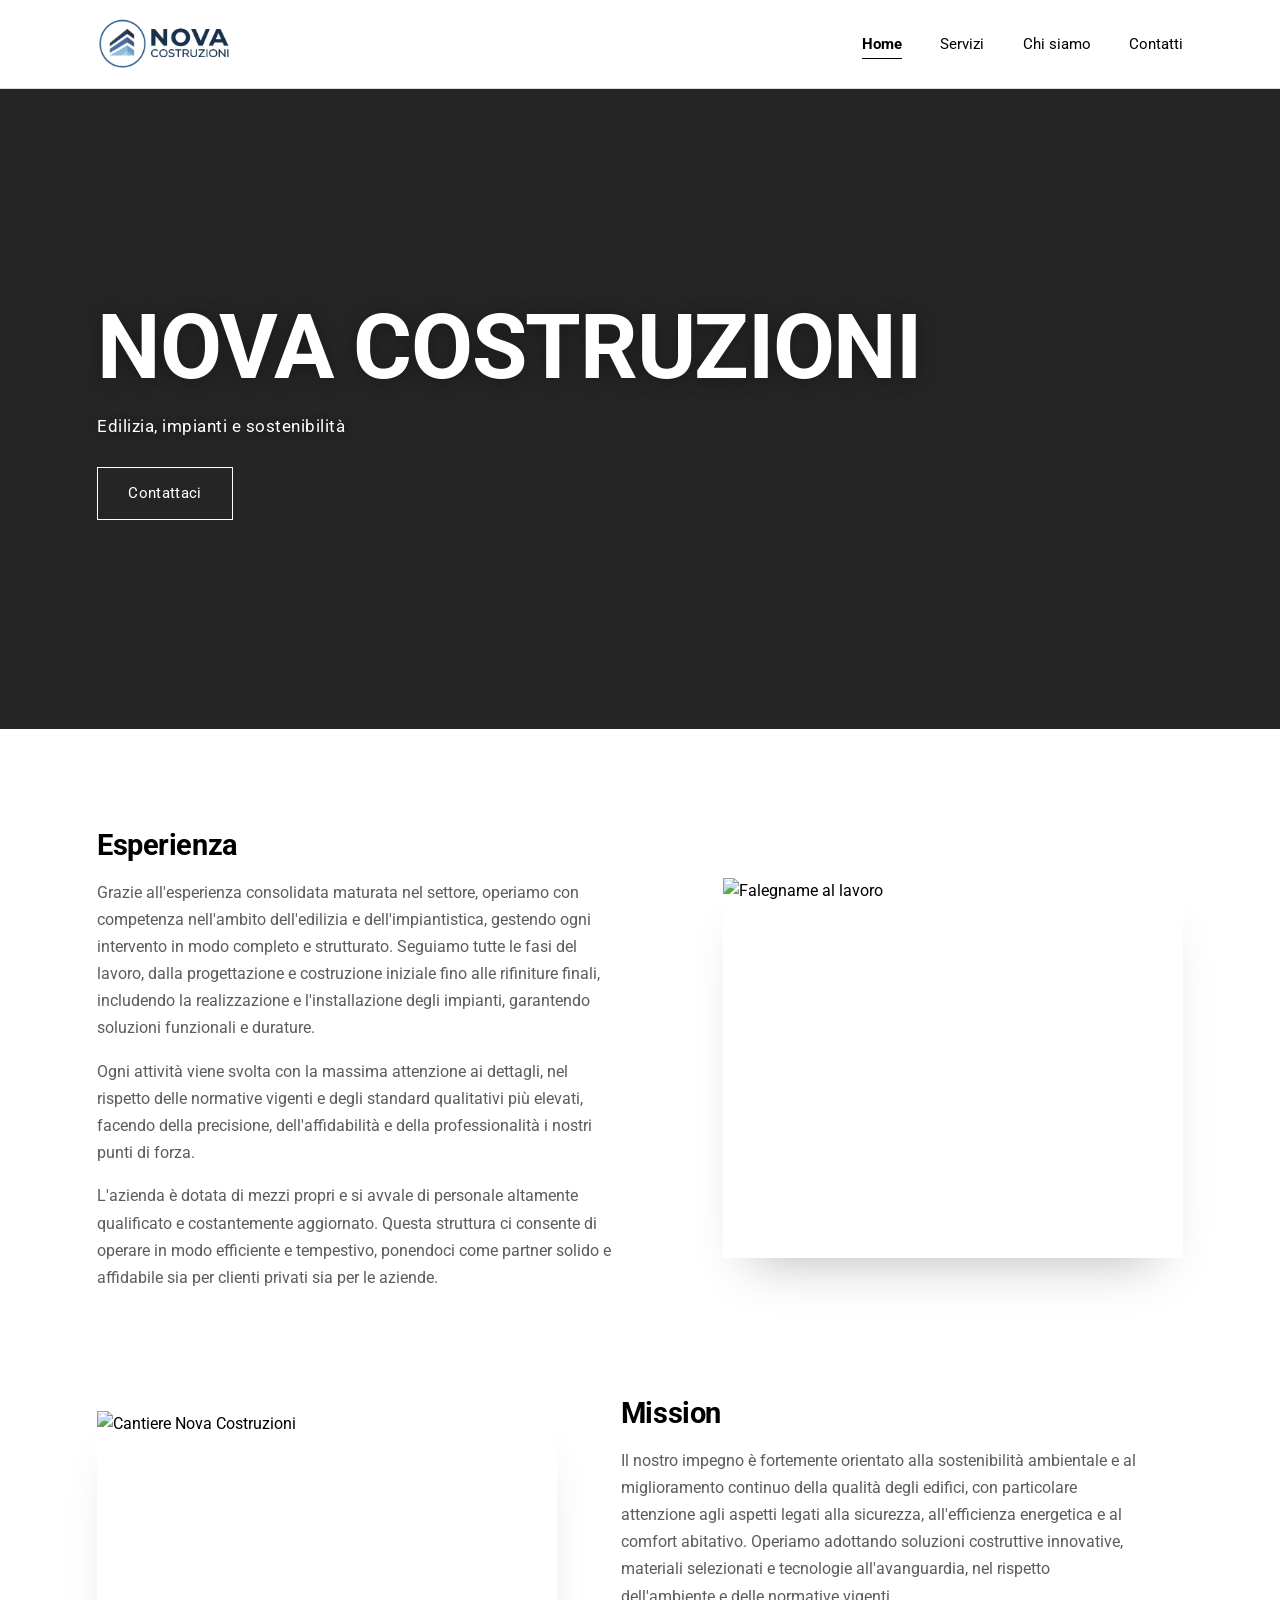
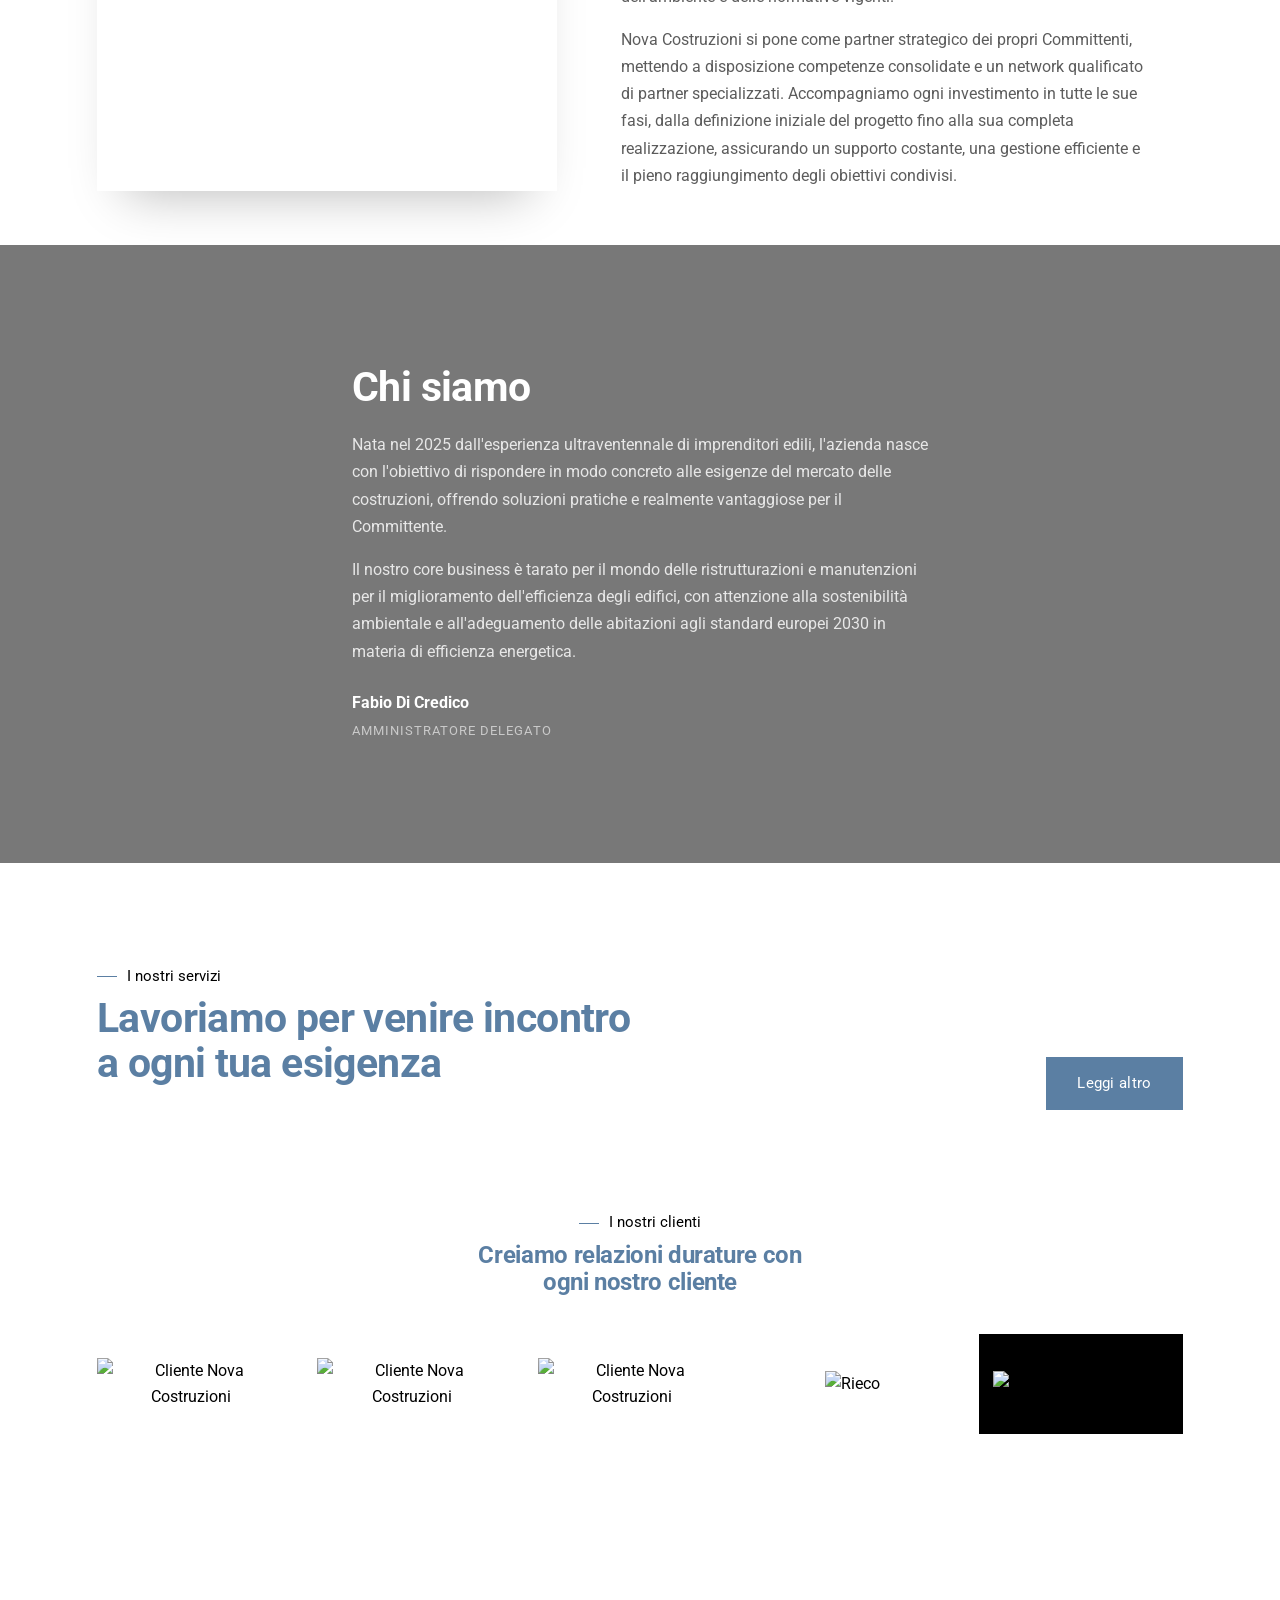
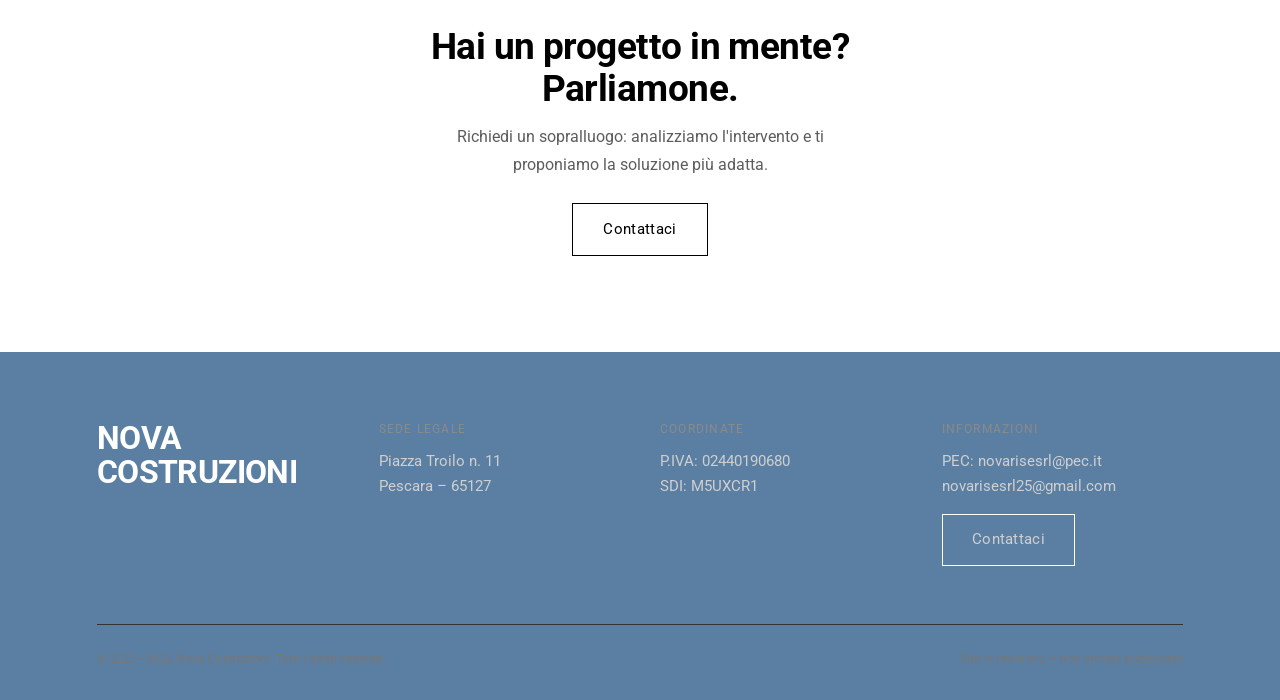
==== commit 677fa8c1: "Rifinitura professionale: favicon, tipografia, focus accessibilita', ombra header, dettagli premium" ====
--- a/index.html
+++ b/index.html
@@ -8,6 +8,10 @@
 <link rel="preconnect" href="https://fonts.googleapis.com">
 <link rel="preconnect" href="https://fonts.gstatic.com" crossorigin>
 <link href="https://fonts.googleapis.com/css2?family=Roboto:wght@400;500;700&display=swap" rel="stylesheet">
+<link rel="icon" type="image/png" sizes="32x32" href="images/favicon-32.png">
+<link rel="icon" type="image/png" sizes="192x192" href="images/favicon-192.png">
+<link rel="apple-touch-icon" href="images/favicon-192.png">
+<meta name="theme-color" content="#5b7fa3">
 <link rel="stylesheet" href="style.css">
 </head>
 <body>
--- a/style.css
+++ b/style.css
@@ -4,7 +4,7 @@
    ========================================================= */
 :root{
   --bg:      #FFFFFF;
-  --dark:    #141414;   /* sezioni fotografiche scure / footer */
+  --dark:    #5b7fa3;   /* stesso blu usato nei titoli (footer, splash) */
   --ink:     #000000;
   --gray:    #5c5c5c;
   --gray-lt: #8c8c8c;
@@ -456,3 +456,29 @@
 @media (prefers-reduced-motion: reduce){
   #splash{display:none;}
 }
+
+/* ---------- rifinitura professionale (design pass) ---------- */
+*{ -webkit-tap-highlight-color:transparent; }
+body{ text-rendering:optimizeLegibility; }
+h1,h2,h3,h4{ letter-spacing:-.015em; }
+p{ line-height:1.7; }
+
+::selection{ background:var(--blue); color:#fff; }
+
+a:focus-visible, button:focus-visible, input:focus-visible, textarea:focus-visible {
+  outline:2px solid var(--blue); outline-offset:3px;
+}
+
+.btn{ transition:background .25s ease, color .25s ease, border-color .25s ease, transform .15s ease; }
+.btn:active{ transform:scale(.97); }
+
+.site-header{ transition:box-shadow .35s ease; }
+.site-header.scrolled{ box-shadow:0 4px 24px rgba(0,0,0,.06); }
+
+nav.main-nav{ backdrop-filter:blur(10px); }
+
+footer.site-footer .wordmark{ letter-spacing:-.02em; }
+footer.site-footer a{ transition:color .2s ease; }
+
+.eyebrow-label{ position:relative; display:inline-flex; align-items:center; gap:10px; }
+.eyebrow-label::before{ content:""; width:20px; height:1px; background:var(--blue); display:inline-block; }
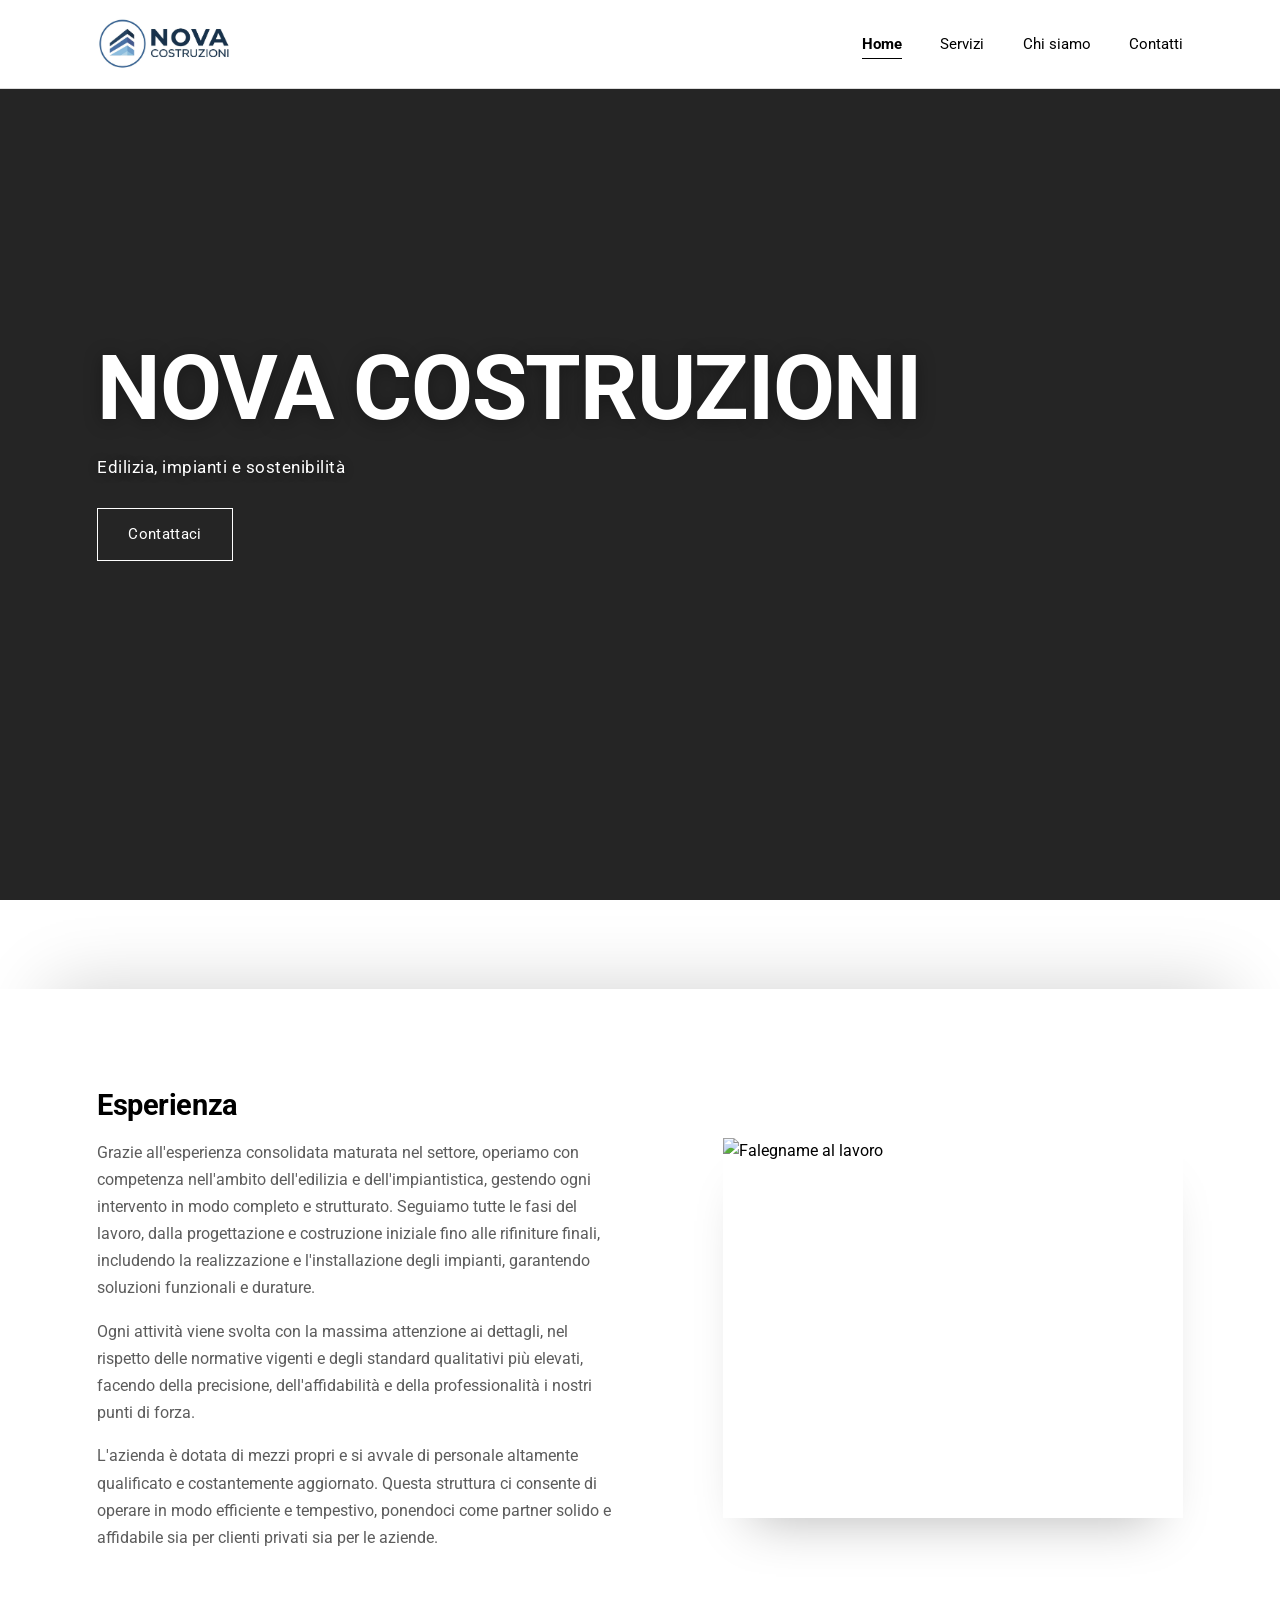
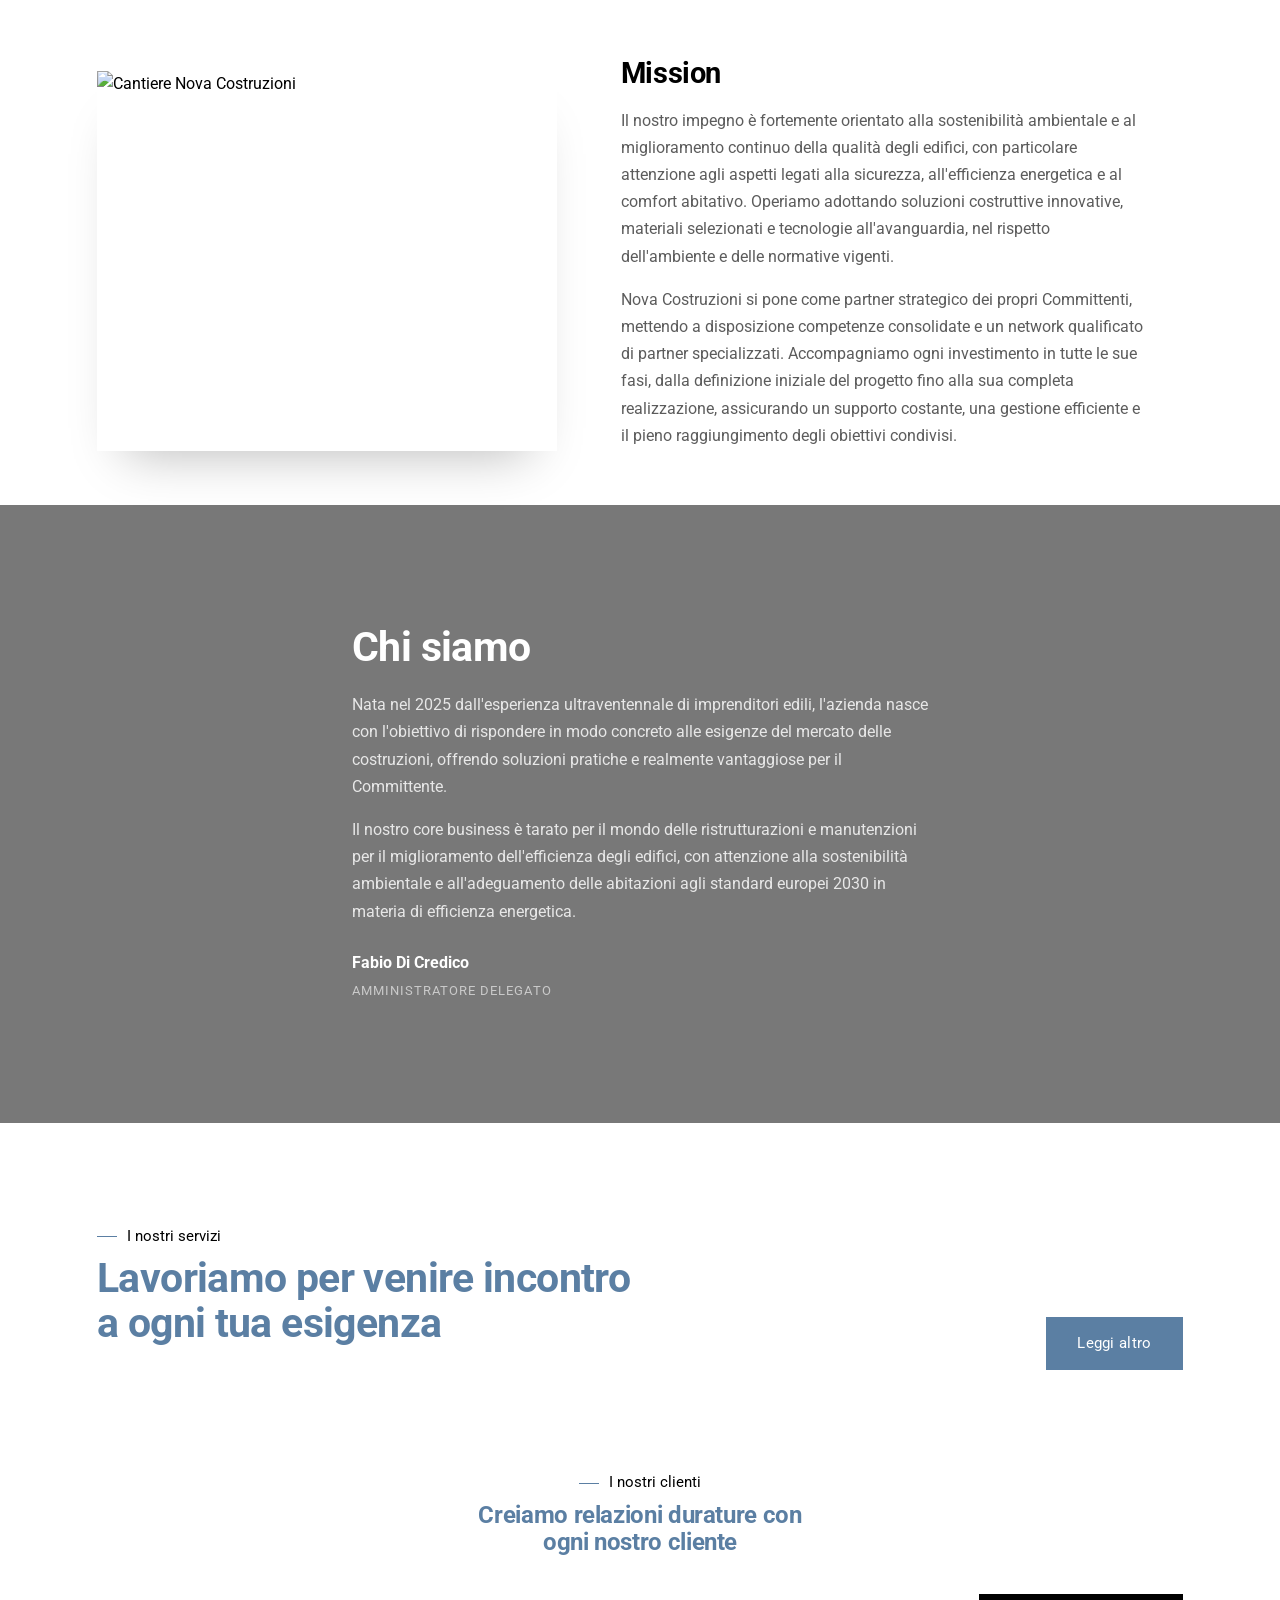
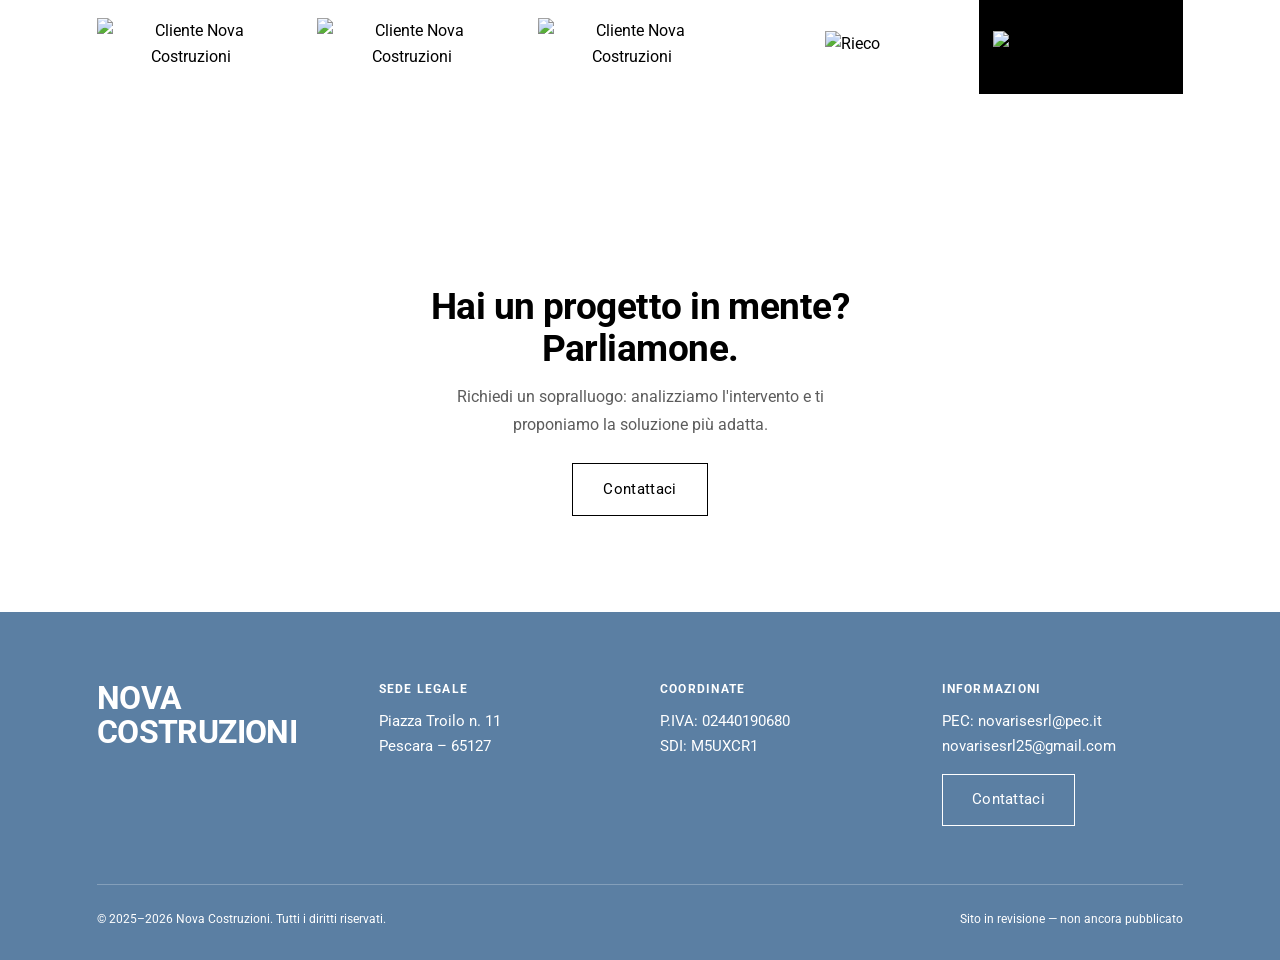
==== commit d12e7bf5: "Home: hero video fissa a schermo intero, il resto del sito scorre sopra" ====
--- a/index.html
+++ b/index.html
@@ -52,6 +52,7 @@
   </div>
 </section>
 
+<div class="page-content">
 <section class="split-wrap">
   <div class="wrap">
     <div class="split reveal">
@@ -124,6 +125,8 @@
   </div>
 </section>
 
+</div>
+
 <footer class="site-footer">
   <div class="wrap">
     <div class="foot-top">
--- a/style.css
+++ b/style.css
@@ -343,20 +343,20 @@
 
 /* ---------- footer ---------- */
 footer.site-footer{
-  background:var(--dark); color:#cfcfcf; padding:70px 0 30px;
+  background:var(--dark); color:#fff; padding:70px 0 30px;
 }
 footer.site-footer .foot-top{
   display:grid; grid-template-columns:1fr 1fr 1fr 1fr; gap:40px; padding-bottom:44px;
-  border-bottom:1px solid #333; align-items:start;
+  border-bottom:1px solid rgba(255,255,255,.25); align-items:start;
 }
 footer.site-footer .wordmark{font-size:2rem; font-weight:700; color:#fff; line-height:1.05; margin:0;}
 footer.site-footer h4{
-  font-size:.78rem; text-transform:uppercase; letter-spacing:.1em; color:#8a8a8a; margin-bottom:1em; font-weight:400;
-}
-footer.site-footer p, footer.site-footer a{color:#cfcfcf; font-size:.92rem; text-decoration:none;}
-footer.site-footer a:hover{color:#fff; text-decoration:underline;}
+  font-size:.78rem; text-transform:uppercase; letter-spacing:.1em; color:#fff; margin-bottom:1em; font-weight:700;
+}
+footer.site-footer p, footer.site-footer a{color:#fff; font-size:.92rem; text-decoration:none;}
+footer.site-footer a:hover{text-decoration:underline;}
 footer.site-footer .bottom{
-  display:flex; justify-content:space-between; padding-top:24px; font-size:.78rem; color:#777;
+  display:flex; justify-content:space-between; padding-top:24px; font-size:.78rem; color:#fff;
   flex-wrap:wrap; gap:.5em;
 }
 @media (max-width:860px){footer.site-footer .foot-top{grid-template-columns:1fr 1fr; gap:32px;}}
@@ -482,3 +482,41 @@
 
 .eyebrow-label{ position:relative; display:inline-flex; align-items:center; gap:10px; }
 .eyebrow-label::before{ content:""; width:20px; height:1px; background:var(--blue); display:inline-block; }
+
+/* fix definitivo: tutto il testo del footer bianco, senza eccezioni */
+footer.site-footer,
+footer.site-footer h4,
+footer.site-footer p,
+footer.site-footer a,
+footer.site-footer .bottom,
+footer.site-footer .wordmark {
+  color:#ffffff !important;
+  opacity:1 !important;
+}
+
+/* fix: sottotitolo schermata di benvenuto bianco */
+#splash .splash-sub {
+  color:#ffffff !important;
+  opacity:.85;
+}
+
+/* ---------- hero video fissa: il contenuto scorre sopra (solo home) ---------- */
+.hero{
+  position:fixed;
+  top:0; left:0;
+  width:100%;
+  height:100vh;
+  min-height:100vh;
+  z-index:0;
+}
+.page-content{
+  position:relative;
+  z-index:2;
+  background:#fff;
+  margin-top:100vh;
+  box-shadow:0 -50px 70px -50px rgba(0,0,0,.18);
+}
+@media (max-width:760px){
+  .hero{ height:100svh; min-height:100svh; }
+  .page-content{ margin-top:100svh; }
+}
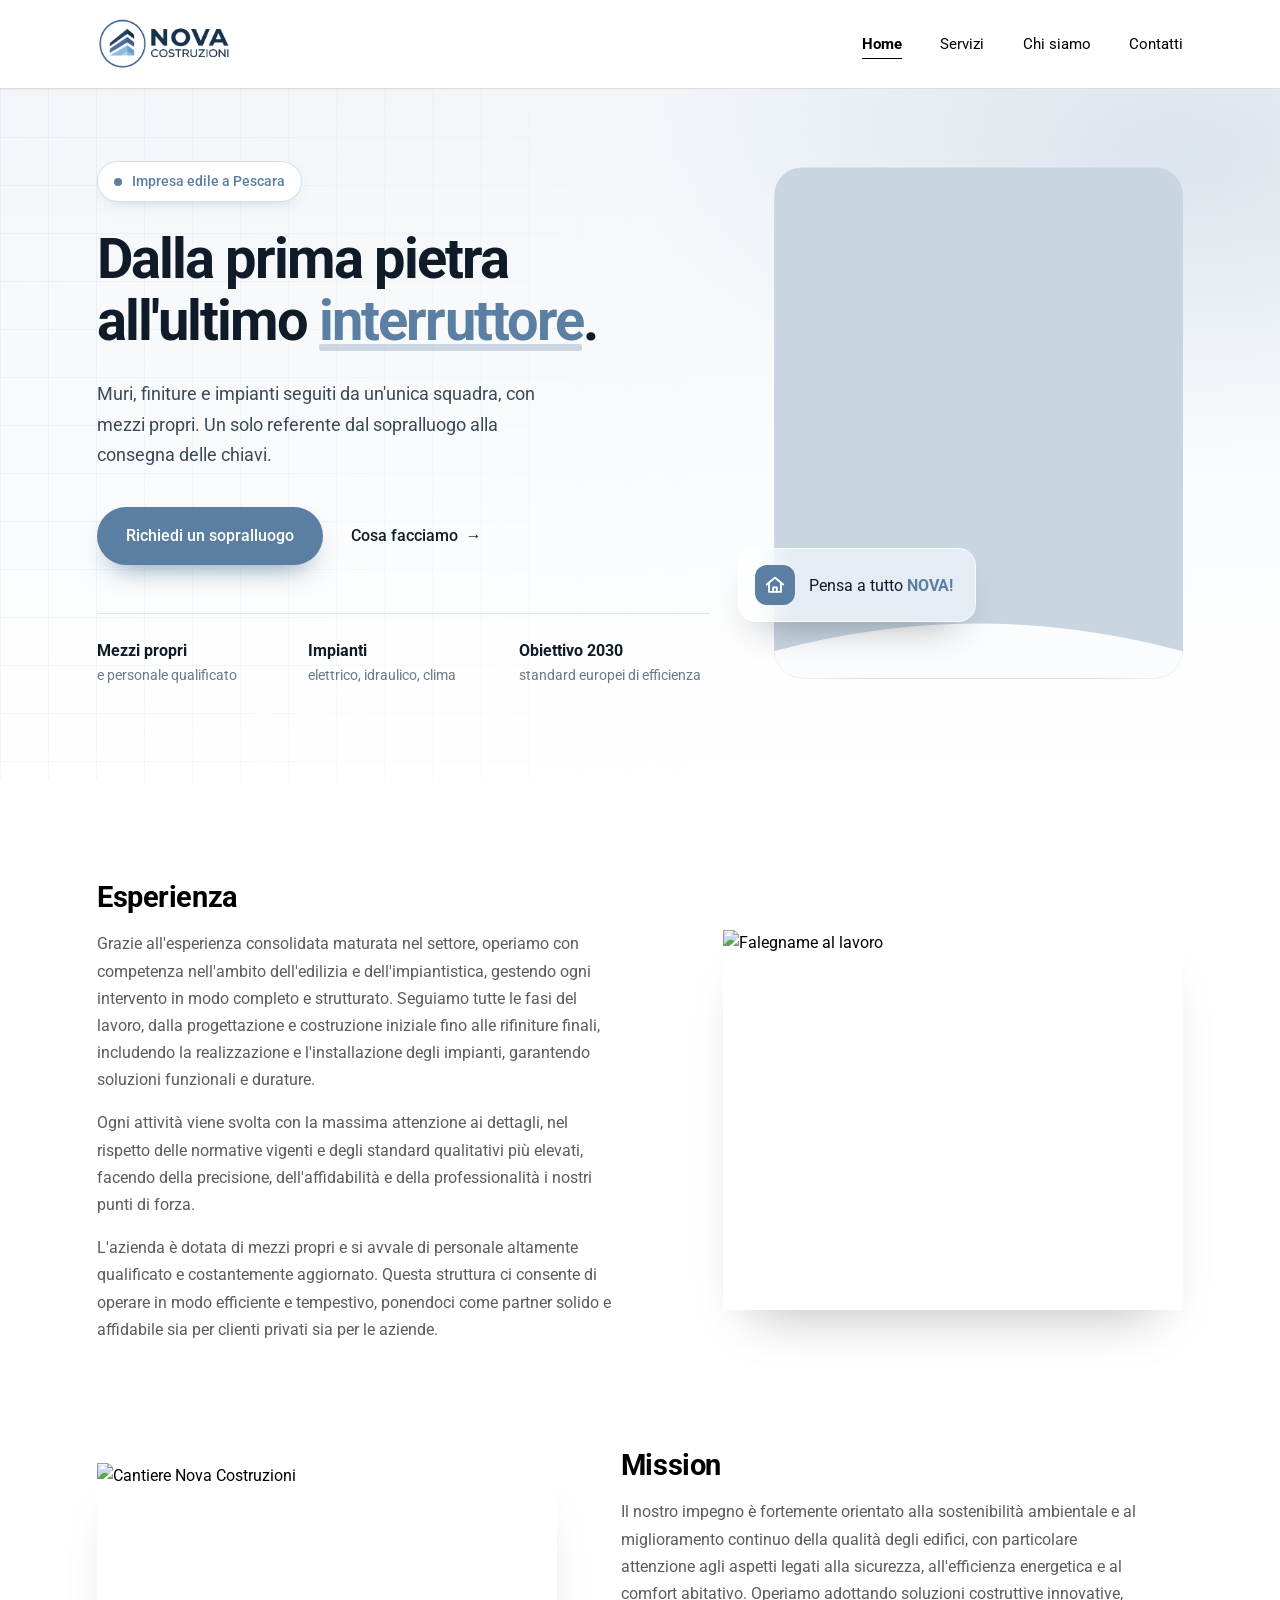
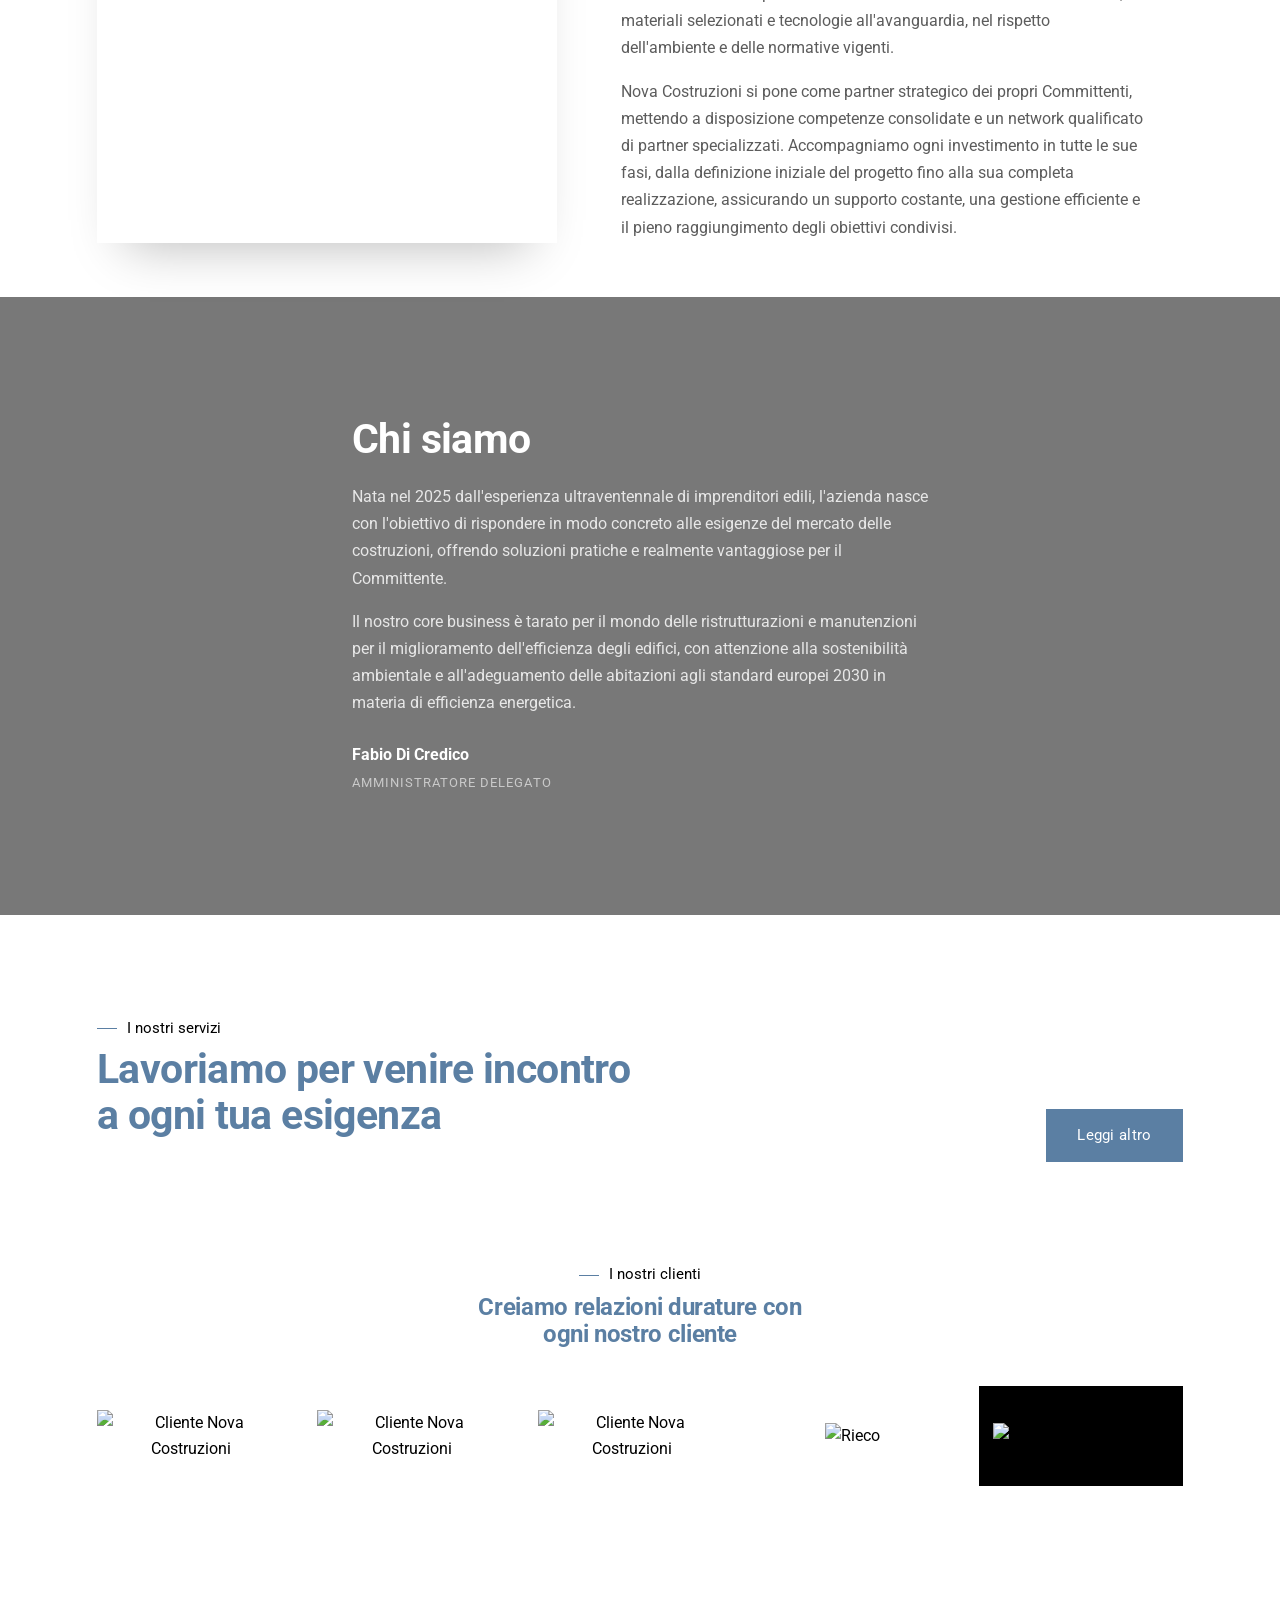
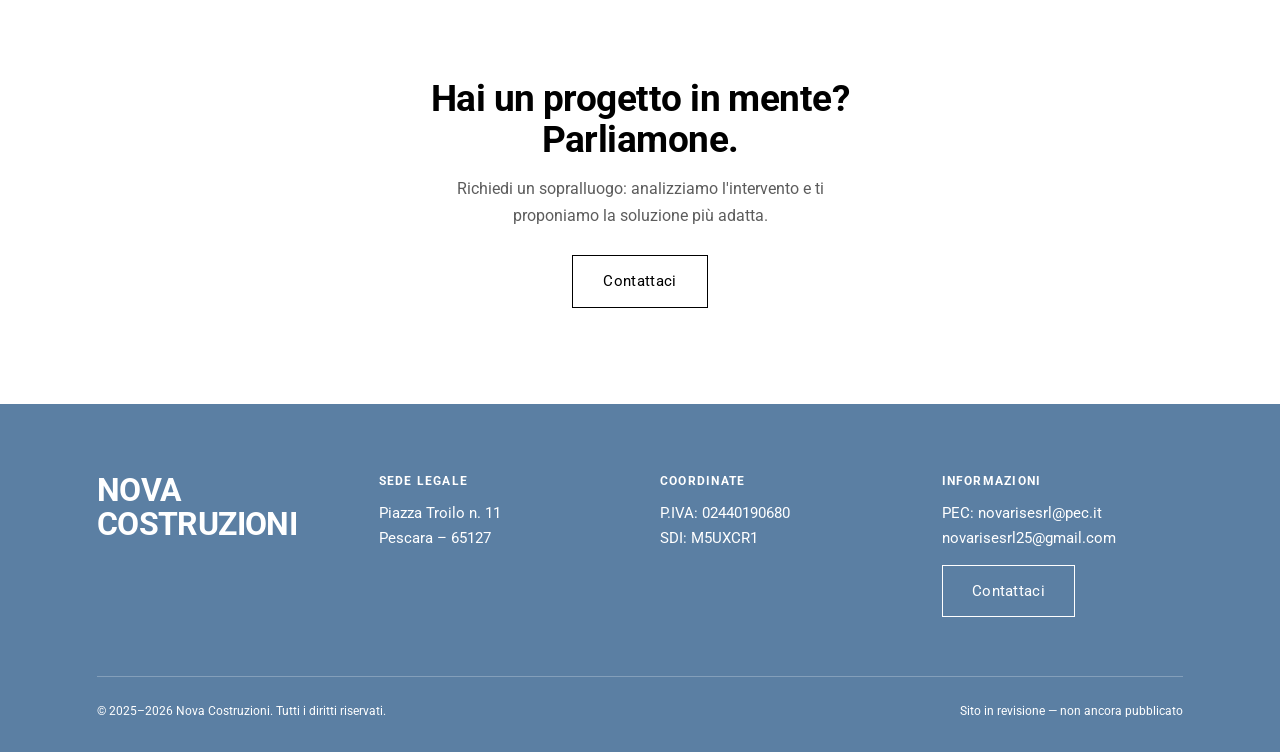
==== commit fb594982: "Home: nuova apertura a due colonne, diversa da Sviluppo Urbano (via splash e hero a tutto schermo)" ====
--- a/index.html
+++ b/index.html
@@ -16,12 +16,6 @@
 </head>
 <body>
 
-<div id="splash">
-  <div class="splash-mark">NOVA COSTRUZIONI</div>
-  <div class="splash-sub">Edilizia · Impianti · Sostenibilità</div>
-  <div class="splash-line"></div>
-</div>
-
 <header class="site-header">
   <div class="wrap">
     <a href="index.html" class="brand">
@@ -39,15 +33,37 @@
   </div>
 </header>
 
-<section class="hero">
-  <video class="hero-video" autoplay muted loop playsinline poster="https://static.wixstatic.com/media/a6a4cc_ccb86c4d4a0f4847afae18708a1dad90f000.jpg">
-    <source src="https://video.wixstatic.com/video/a6a4cc_ccb86c4d4a0f4847afae18708a1dad90/1080p/mp4/file.mp4" type="video/mp4">
-  </video>
-  <div class="wrap reveal">
-    <h1>Nova Costruzioni</h1>
-    <p class="lede">Edilizia, impianti e sostenibilità</p>
-    <div class="cta-row">
-      <a href="contatti.html" class="btn">Contattaci</a>
+<section class="opening">
+  <div class="wrap opening-grid">
+    <div class="opening-copy">
+      <p class="opening-chip"><span class="dot"></span>Impresa edile a Pescara</p>
+      <h1 class="opening-title">
+        <span class="ln"><span>Dalla prima pietra</span></span>
+        <span class="ln"><span>all'ultimo <em>interruttore</em>.</span></span>
+      </h1>
+      <p class="opening-text">Muri, finiture e impianti seguiti da un'unica squadra, con mezzi propri. Un solo referente dal sopralluogo alla consegna delle chiavi.</p>
+      <div class="opening-actions">
+        <a href="contatti.html" class="btn-solid">Richiedi un sopralluogo</a>
+        <a href="servizi.html" class="link-arrow">Cosa facciamo <span aria-hidden="true">→</span></a>
+      </div>
+      <ul class="opening-facts">
+        <li><strong>Mezzi propri</strong><span>e personale qualificato</span></li>
+        <li><strong>Impianti</strong><span>elettrico, idraulico, clima</span></li>
+        <li><strong>Obiettivo 2030</strong><span>standard europei di efficienza</span></li>
+      </ul>
+    </div>
+
+    <div class="opening-media">
+      <div class="media-frame">
+        <video autoplay muted loop playsinline poster="https://static.wixstatic.com/media/a6a4cc_ccb86c4d4a0f4847afae18708a1dad90f000.jpg">
+          <source src="https://video.wixstatic.com/video/a6a4cc_ccb86c4d4a0f4847afae18708a1dad90/1080p/mp4/file.mp4" type="video/mp4">
+        </video>
+        <svg class="media-wave" viewBox="0 0 400 60" preserveAspectRatio="none" aria-hidden="true"><path d="M0 60 L0 34 Q200 -18 400 34 L400 60 Z"/></svg>
+      </div>
+      <div class="glass-card">
+        <span class="mark" aria-hidden="true"><svg viewBox="0 0 24 24"><path d="M3 11.5 12 4l9 7.5"/><path d="M5.5 10v9.5h13V10"/><path d="M10 19.5v-5h4v5"/></svg></span>
+        <p>Pensa a tutto <strong>NOVA!</strong></p>
+      </div>
     </div>
   </div>
 </section>
--- a/style.css
+++ b/style.css
@@ -500,23 +500,168 @@
   opacity:.85;
 }
 
-/* ---------- hero video fissa: il contenuto scorre sopra (solo home) ---------- */
-.hero{
-  position:fixed;
-  top:0; left:0;
-  width:100%;
-  height:100vh;
-  min-height:100vh;
-  z-index:0;
-}
-.page-content{
-  position:relative;
-  z-index:2;
+/* fix: evita che l'effetto "rimbalzo" dello scroll mostri il video sotto il footer */
+html, body {
+  overscroll-behavior-y: none;
   background:#fff;
-  margin-top:100vh;
-  box-shadow:0 -50px 70px -50px rgba(0,0,0,.18);
-}
-@media (max-width:760px){
-  .hero{ height:100svh; min-height:100svh; }
-  .page-content{ margin-top:100svh; }
-}
+}
+
+/* fix: il footer deve sempre stare sopra il video fisso della hero */
+footer.site-footer{
+  position:relative;
+  z-index:3;
+}
+
+/* =========================================================
+   APERTURA HOME — layout a due colonne su sfondo chiaro,
+   video incorniciato con onda e carta in vetro (brand NOVA)
+   ========================================================= */
+.opening{
+  position:relative;
+  padding:72px 0 96px;
+  background:
+    radial-gradient(900px 500px at 92% 10%, rgba(91,127,163,.16), transparent 60%),
+    linear-gradient(180deg,#f3f6f9 0%, #ffffff 100%);
+  overflow:hidden;
+}
+.opening::before{ /* griglia da cantiere, appena accennata */
+  content:""; position:absolute; inset:0; pointer-events:none;
+  background-image:
+    linear-gradient(rgba(91,127,163,.07) 1px, transparent 1px),
+    linear-gradient(90deg, rgba(91,127,163,.07) 1px, transparent 1px);
+  background-size:48px 48px;
+  mask-image:linear-gradient(90deg,#000 0%, transparent 55%);
+  -webkit-mask-image:linear-gradient(90deg,#000 0%, transparent 55%);
+}
+.opening-grid{
+  position:relative;
+  display:grid; grid-template-columns:1.2fr .8fr; gap:64px; align-items:center;
+}
+
+.opening-chip{
+  display:inline-flex; align-items:center; gap:10px;
+  margin:0 0 28px; padding:8px 16px;
+  border-radius:999px; background:#fff;
+  border:1px solid rgba(91,127,163,.25);
+  color:var(--blue); font-size:.85rem; font-weight:500;
+  box-shadow:0 6px 18px -12px rgba(91,127,163,.6);
+}
+.opening-chip .dot{
+  width:8px; height:8px; border-radius:50%; background:var(--blue);
+  box-shadow:0 0 0 0 rgba(91,127,163,.5);
+  animation:chipPulse 2.4s ease-out infinite;
+}
+@keyframes chipPulse{
+  0%{box-shadow:0 0 0 0 rgba(91,127,163,.5);}
+  70%{box-shadow:0 0 0 10px rgba(91,127,163,0);}
+  100%{box-shadow:0 0 0 0 rgba(91,127,163,0);}
+}
+
+.opening-title{
+  font-size:clamp(2.3rem,4.4vw,3.7rem);
+  font-weight:700; line-height:1.04; letter-spacing:-.035em;
+  color:#0f1b28; margin:0 0 .45em;
+  text-transform:none;
+}
+.opening-title .ln{display:block; overflow:hidden; padding-bottom:.06em;}
+.opening-title .ln > span{
+  display:inline-block; transform:translateY(105%);
+  animation:lineUp .9s cubic-bezier(.16,1,.3,1) forwards;
+}
+.opening-title .ln:nth-child(2) > span{animation-delay:.12s;}
+.opening-title em{
+  font-style:normal; color:var(--blue); position:relative; white-space:nowrap;
+}
+.opening-title em::after{
+  content:""; position:absolute; left:0; right:0; bottom:.06em; height:.12em;
+  background:rgba(91,127,163,.28); border-radius:2px;
+  transform:scaleX(0); transform-origin:left;
+  animation:underline .7s cubic-bezier(.16,1,.3,1) forwards .8s;
+}
+@keyframes lineUp{to{transform:translateY(0);}}
+@keyframes underline{to{transform:scaleX(1);}}
+
+.opening-text{
+  font-size:1.12rem; color:#3c4a58; max-width:46ch; margin:0 0 2em;
+  opacity:0; animation:fadeUp .8s ease forwards .35s;
+}
+.opening-actions{
+  display:flex; align-items:center; gap:28px; flex-wrap:wrap; margin-bottom:48px;
+  opacity:0; animation:fadeUp .8s ease forwards .5s;
+}
+.btn-solid{
+  display:inline-flex; align-items:center;
+  padding:1em 1.8em; border-radius:999px;
+  background:var(--blue); color:#fff; text-decoration:none; font-weight:500;
+  box-shadow:0 14px 28px -14px rgba(91,127,163,.9);
+  transition:transform .25s ease, box-shadow .25s ease, background .25s ease;
+}
+.btn-solid:hover{background:#4a6b8c; transform:translateY(-2px); box-shadow:0 18px 32px -14px rgba(91,127,163,.95);}
+.link-arrow{
+  color:#0f1b28; text-decoration:none; font-weight:500;
+  display:inline-flex; gap:8px; align-items:center;
+}
+.link-arrow span{transition:transform .25s ease;}
+.link-arrow:hover span{transform:translateX(5px);}
+
+.opening-facts{
+  list-style:none; margin:0; padding:24px 0 0;
+  border-top:1px solid rgba(15,27,40,.1);
+  display:grid; grid-template-columns:repeat(3,1fr); gap:20px;
+  opacity:0; animation:fadeUp .8s ease forwards .65s;
+}
+.opening-facts li{display:flex; flex-direction:column; gap:2px;}
+.opening-facts strong{color:#0f1b28; font-size:.98rem;}
+.opening-facts span{color:#6b7885; font-size:.85rem; line-height:1.4;}
+@keyframes fadeUp{from{opacity:0; transform:translateY(14px);} to{opacity:1; transform:none;}}
+
+/* video incorniciato */
+.opening-media{position:relative;}
+.media-frame{
+  position:relative; overflow:hidden;
+  border-radius:28px;
+  aspect-ratio:4/5;
+  background:#c9d5e1;
+  box-shadow:0 40px 70px -40px rgba(15,27,40,.55);
+  clip-path:inset(100% 0 0 0 round 28px);
+  animation:frameIn 1.2s cubic-bezier(.16,1,.3,1) forwards .15s;
+}
+.media-frame video{width:100%; height:100%; object-fit:cover; display:block;}
+.media-wave{
+  position:absolute; left:0; right:0; bottom:-1px; width:100%; height:64px;
+  fill:#fff; opacity:.92;
+}
+@keyframes frameIn{to{clip-path:inset(0 0 0 0 round 28px);}}
+
+.glass-card{
+  position:absolute; left:-36px; bottom:56px;
+  display:flex; align-items:center; gap:14px;
+  padding:16px 22px 16px 16px; border-radius:18px;
+  background:rgba(255,255,255,.55);
+  backdrop-filter:blur(14px) saturate(1.4);
+  -webkit-backdrop-filter:blur(14px) saturate(1.4);
+  border:1px solid rgba(255,255,255,.7);
+  box-shadow:0 20px 40px -22px rgba(15,27,40,.45);
+  opacity:0; animation:fadeUp .8s ease forwards 1s;
+}
+.glass-card .mark{width:40px; height:40px; border-radius:12px; background:var(--blue); display:grid; place-items:center; flex:none;}
+.glass-card .mark svg{width:22px; height:22px; stroke:#fff; fill:none; stroke-width:2; stroke-linecap:round; stroke-linejoin:round;}
+.glass-card p{margin:0; color:#0f1b28; font-size:1rem; line-height:1.2;}
+.glass-card strong{color:var(--blue);}
+
+@media (max-width:900px){
+  .opening{padding:40px 0 64px;}
+  .opening-grid{grid-template-columns:1fr; gap:40px;}
+  .media-frame{aspect-ratio:4/3;}
+  .glass-card{left:16px; bottom:28px;}
+}
+@media (max-width:520px){
+  .opening-facts{grid-template-columns:1fr; gap:14px;}
+  .opening-facts li{flex-direction:row; gap:8px; align-items:baseline;}
+  .opening-actions{gap:20px;}
+}
+@media (prefers-reduced-motion: reduce){
+  .opening-title .ln > span, .opening-text, .opening-actions, .opening-facts, .glass-card{animation:none; opacity:1; transform:none;}
+  .opening-title em::after{animation:none; transform:scaleX(1);}
+  .media-frame{animation:none; clip-path:inset(0 0 0 0 round 28px);}
+}
